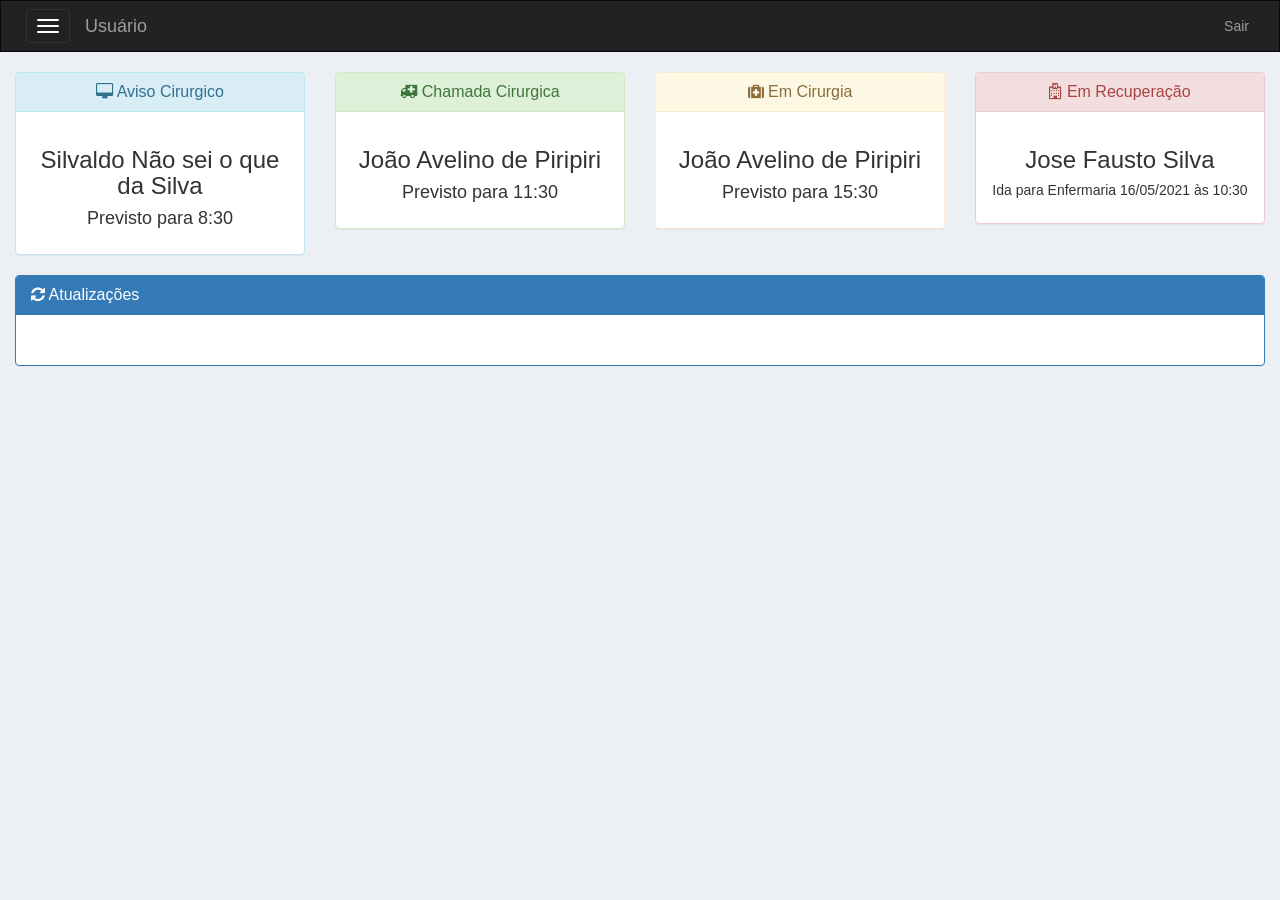
==== index.html @ 586e0942 "att arquivos" ====
﻿<?php
  $nome = 'teste';
?>

<!DOCTYPE html>
<html>

<head>
	<meta charset="utf-8">
	<meta name="viewport" content="width=device-width, initial-scale=1">

	<title>Painel HUCF</title>
	<link rel="stylesheet" href="css/bootstrap.min.css">
	<link rel="stylesheet" href="css/style.css">

	<!-- FONTAWESOME STYLES-->
	<link href="css/font-awesome.css" rel="stylesheet" />
	<!-- GOOGLE FONTS-->
	<link href='http://fonts.googleapis.com/css?family=Open+Sans' rel='stylesheet' type='text/css' />

	<!--<link href="css/meu_css.css" rel="stylesheet" type="text/css" />-->


	<!--  Fontfaces CSS  -->
	<link href="css/font-face.css" rel="stylesheet" media="all">
	<link href="vendor/font-awesome-5/css/fontawesome-all.min.css" rel="stylesheet" media="all">
	<link href="vendor/font-awesome-4.7/css/font-awesome.min.css" rel="stylesheet" media="all">
	<link href="vendor/mdi-font/css/material-design-iconic-font.min.css" rel="stylesheet" media="all">

</head>

<body>
	<nav class="navbar navbar-inverse">
		<div class="container-fluid">
			<div class="navbar-header">
				<button type="button" class="navbar-toggle pull-left">
					<span class="icon-bar"></span>
					<span class="icon-bar"></span>
					<span class="icon-bar"></span>
				</button>
				<a class="navbar-brand" href="#">Usuário</a>
			</div>
			<div class="collapse navbar-collapse">
				<ul class="nav navbar-nav navbar-right">
					<li><a href="#">Sair</a></li>
				</ul>
			</div>
		</div>
	</nav>
	<div class="main">
		<div class="menu">
			<ul>
				<li class="visible-xs"><a href="#">Sair</a></li>
				<li class="active"><a href="#">Login</a></li>
				<li><a href="#">Admin</a></li>
				<li><a href="#">Intranet</a></li>
				<li><a href="#">Links Úteis</a></li>
			</ul>
		</div>
		<div class="content">
			<div class="container-fluid">
				<div class="row">
					<div class="col-sm-3 text-center" id="caixa_azul">
						<div class="panel panel-info">
							<div class="panel-heading">
								<h3 class="panel-title "><i class="fa fa-desktop"></i> Aviso Cirurgico</h3>
								<!-- <h3 class="panel-title" ><span class="glyphicon glyphicon-search"></span> Aviso Cirurgico</h3> -->

							</div>
							
							
							<div class="panel-body">
								<!--vou ter que pegar a cirurgia mais proxima-->
								<h3>Silvaldo Não sei o que da Silva</h3>
								<h4>Previsto para 8:30 </h5>

							</div>
						</div>
					</div>
					<div class="col-sm-3 text-center" id="caixa_verde">
						<div class="panel panel-success">
							<div class="panel-heading">
								<h3 class="panel-title"><i class="fa fa-ambulance"></i> Chamada Cirurgica </h3>
							</div>
							<div class="panel-body">
								<h3>João Avelino de Piripiri </h3>
								<h4> Previsto para 11:30</h4>
							</div>
						</div>
					</div>
					<div class="col-sm-3 text-center">
						<div class="panel panel-warning">
							<div class="panel-heading">
								<h3 class="panel-title"><i class="fa fa-medkit"></i> Em Cirurgia </h3>
							</div>
							<div class="panel-body">
								<h3>João Avelino de Piripiri </h3>
								<h4> Previsto para 15:30</h4>
							</div>
						</div>
					</div>
					<div class="col-sm-3 text-center">
						<div class="panel panel-danger">
							<div class="panel-heading">
								<h3 class="panel-title"><i class="fa fa-hospital-o"></i> Em Recuperação</h3>
							</div>
							<div class="panel-body">
								<h3>Jose Fausto Silva </h3>
								<h5>Ida para Enfermaria 16/05/2021 às 10:30</h5>
							</div>
						</div>
					</div>
				</div>
				<div class="row">
					<div class="col-md-12">
						<div class="panel panel-primary">
							<div class="panel-heading">
								<h3 class="panel-title"><i class="fa fa-refresh"></i>  Atualizações</h3>
							</div>
							<div class="panel-body">
								<div class="table-responsive">
									<!-- Acrescenta a barra de rolagem em resolucções menores -->
									<table class="table table-hover table-condesed"  id="teste">
										<thead>
										<script>
										var xmlhttp = new XMLHttpRequest();
										xmlhttp.onreadystatechange = function() {
							  				if (this.readyState == 4 && this.status == 200) {
							    			var list_aviso_cir = JSON.parse(this.responseText); 
											document.getElementById("teste").innerHTML = `  <!-- preciso verificar essa parte-->
												<!-- Cabeçalho da tabela -->
												<tr class="active">
													<th>Paciente</th>
													<th>Data</th>
													<th>Prestador</th>
												</tr>
												${data_aviso_cir()}
												</thead>
												<tbody>`
												function data_aviso_cir()
												{
													let list_aviso_cirurgico = list_aviso_cir; ///parei aqui
													let textTable = "";

													<!-- Corpo da Tabela -->
													for(let i in list_aviso_cir) {
														textTable+= `
														<tr>
															<td>${list_aviso_cirurgico[i]['nome_paciente']}</td>
															<td>	
																<!-- class="hidden-xs" ->hidden-xs oculta a coluna em resoluções menores -->
																<p>${list_aviso_cirurgico[i]['data_aviso']}</p>
															</td>
															<td>
																<p>${list_aviso_cirurgico[i]['prestador_cirurgia']}</p>
															</td>
														</tr>`
													}
													return textTable;
												}
											}
										};
										xmlhttp.open("Post","list_aviso_cirurgico.json",true);
										xmlhttp.send();
										</script>

										</tbody>
									</table>
								</div>
							</div>
						</div>
					</div>

					<div class="col-md-6">

					</div>
				</div>
			</div>
		</div>

		<script type="text/javascript" src="js/jquery-3.1.1.js"></script> <!-- ok -->
		<script type="text/javascript" src="js/script.js"></script><!-- ok -->
		<script src="js/bootstrap.min.js"></script>
		<script src="js/main.js"></script>
		<script src="teste001.js"></script>
</body>

</html>
---- css/style.css ----
.navbar{
    margin: 0;
    border-radius: 0;
}

.navbar-toggle{
    display: inline-block;
    margin-left: 10px;
}

.main {
    display: flex;
    background-color: #ecf0f5;
    min-height: calc(100vh - 52px);
    overflow: hidden;
}

.content {
    width: 100%;
    padding-top: 20px;
}

.menu {
    width: 0px;
    border-top: 1px solid #333;
    background-color: #222;
    flex-shrink: 0;
    overflow: hidden;
    transition: width .5s;
}

.menu.menu-open {
    width: 300px;
}

.menu ul{
    list-style: none;
    padding: 10px 0px;
}

.menu ul li.active{
    background-color:#080808;
}

.menu ul li a{
    display: block;
    color:#9d9d9d;
    padding: 10px 15px;
    white-space: nowrap;
}

.menu ul li:hover a, .menu ul li.active a{
    color: white
}
---- css/font-face.css ----
/* poppins-100 - latin */
@font-face {
  font-family: 'Poppins';
  font-style: normal;
  font-weight: 100;
  src: url('../fonts/poppins/poppins-v5-latin-100.eot'); /* IE9 Compat Modes */
  src: local('Poppins Thin'), local('Poppins-Thin'),
       url('../fonts/poppins/poppins-v5-latin-100.eot?#iefix') format('embedded-opentype'), /* IE6-IE8 */
       url('../fonts/poppins/poppins-v5-latin-100.woff2') format('woff2'), /* Super Modern Browsers */
       url('../fonts/poppins/poppins-v5-latin-100.woff') format('woff'), /* Modern Browsers */
       url('../fonts/poppins/poppins-v5-latin-100.ttf') format('truetype'), /* Safari, Android, iOS */
       url('../fonts/poppins/poppins-v5-latin-100.svg#Poppins') format('svg'); /* Legacy iOS */
}
/* poppins-200 - latin */
@font-face {
  font-family: 'Poppins';
  font-style: normal;
  font-weight: 200;
  src: url('../fonts/poppins/poppins-v5-latin-200.eot'); /* IE9 Compat Modes */
  src: local('Poppins ExtraLight'), local('Poppins-ExtraLight'),
       url('../fonts/poppins/poppins-v5-latin-200.eot?#iefix') format('embedded-opentype'), /* IE6-IE8 */
       url('../fonts/poppins/poppins-v5-latin-200.woff2') format('woff2'), /* Super Modern Browsers */
       url('../fonts/poppins/poppins-v5-latin-200.woff') format('woff'), /* Modern Browsers */
       url('../fonts/poppins/poppins-v5-latin-200.ttf') format('truetype'), /* Safari, Android, iOS */
       url('../fonts/poppins/poppins-v5-latin-200.svg#Poppins') format('svg'); /* Legacy iOS */
}
/* poppins-200italic - latin */
@font-face {
  font-family: 'Poppins';
  font-style: italic;
  font-weight: 200;
  src: url('../fonts/poppins/poppins-v5-latin-200italic.eot'); /* IE9 Compat Modes */
  src: local('Poppins ExtraLight Italic'), local('Poppins-ExtraLightItalic'),
       url('../fonts/poppins/poppins-v5-latin-200italic.eot?#iefix') format('embedded-opentype'), /* IE6-IE8 */
       url('../fonts/poppins/poppins-v5-latin-200italic.woff2') format('woff2'), /* Super Modern Browsers */
       url('../fonts/poppins/poppins-v5-latin-200italic.woff') format('woff'), /* Modern Browsers */
       url('../fonts/poppins/poppins-v5-latin-200italic.ttf') format('truetype'), /* Safari, Android, iOS */
       url('../fonts/poppins/poppins-v5-latin-200italic.svg#Poppins') format('svg'); /* Legacy iOS */
}
/* poppins-100italic - latin */
@font-face {
  font-family: 'Poppins';
  font-style: italic;
  font-weight: 100;
  src: url('../fonts/poppins/poppins-v5-latin-100italic.eot'); /* IE9 Compat Modes */
  src: local('Poppins Thin Italic'), local('Poppins-ThinItalic'),
       url('../fonts/poppins/poppins-v5-latin-100italic.eot?#iefix') format('embedded-opentype'), /* IE6-IE8 */
       url('../fonts/poppins/poppins-v5-latin-100italic.woff2') format('woff2'), /* Super Modern Browsers */
       url('../fonts/poppins/poppins-v5-latin-100italic.woff') format('woff'), /* Modern Browsers */
       url('../fonts/poppins/poppins-v5-latin-100italic.ttf') format('truetype'), /* Safari, Android, iOS */
       url('../fonts/poppins/poppins-v5-latin-100italic.svg#Poppins') format('svg'); /* Legacy iOS */
}
/* poppins-300 - latin */
@font-face {
  font-family: 'Poppins';
  font-style: normal;
  font-weight: 300;
  src: url('../fonts/poppins/poppins-v5-latin-300.eot'); /* IE9 Compat Modes */
  src: local('Poppins Light'), local('Poppins-Light'),
       url('../fonts/poppins/poppins-v5-latin-300.eot?#iefix') format('embedded-opentype'), /* IE6-IE8 */
       url('../fonts/poppins/poppins-v5-latin-300.woff2') format('woff2'), /* Super Modern Browsers */
       url('../fonts/poppins/poppins-v5-latin-300.woff') format('woff'), /* Modern Browsers */
       url('../fonts/poppins/poppins-v5-latin-300.ttf') format('truetype'), /* Safari, Android, iOS */
       url('../fonts/poppins/poppins-v5-latin-300.svg#Poppins') format('svg'); /* Legacy iOS */
}
/* poppins-300italic - latin */
@font-face {
  font-family: 'Poppins';
  font-style: italic;
  font-weight: 300;
  src: url('../fonts/poppins/poppins-v5-latin-300italic.eot'); /* IE9 Compat Modes */
  src: local('Poppins Light Italic'), local('Poppins-LightItalic'),
       url('../fonts/poppins/poppins-v5-latin-300italic.eot?#iefix') format('embedded-opentype'), /* IE6-IE8 */
       url('../fonts/poppins/poppins-v5-latin-300italic.woff2') format('woff2'), /* Super Modern Browsers */
       url('../fonts/poppins/poppins-v5-latin-300italic.woff') format('woff'), /* Modern Browsers */
       url('../fonts/poppins/poppins-v5-latin-300italic.ttf') format('truetype'), /* Safari, Android, iOS */
       url('../fonts/poppins/poppins-v5-latin-300italic.svg#Poppins') format('svg'); /* Legacy iOS */
}
/* poppins-regular - latin */
@font-face {
  font-family: 'Poppins';
  font-style: normal;
  font-weight: 400;
  src: url('../fonts/poppins/poppins-v5-latin-regular.eot'); /* IE9 Compat Modes */
  src: local('Poppins Regular'), local('Poppins-Regular'),
       url('../fonts/poppins/poppins-v5-latin-regular.eot?#iefix') format('embedded-opentype'), /* IE6-IE8 */
       url('../fonts/poppins/poppins-v5-latin-regular.woff2') format('woff2'), /* Super Modern Browsers */
       url('../fonts/poppins/poppins-v5-latin-regular.woff') format('woff'), /* Modern Browsers */
       url('../fonts/poppins/poppins-v5-latin-regular.ttf') format('truetype'), /* Safari, Android, iOS */
       url('../fonts/poppins/poppins-v5-latin-regular.svg#Poppins') format('svg'); /* Legacy iOS */
}
/* poppins-italic - latin */
@font-face {
  font-family: 'Poppins';
  font-style: italic;
  font-weight: 400;
  src: url('../fonts/poppins/poppins-v5-latin-italic.eot'); /* IE9 Compat Modes */
  src: local('Poppins Italic'), local('Poppins-Italic'),
       url('../fonts/poppins/poppins-v5-latin-italic.eot?#iefix') format('embedded-opentype'), /* IE6-IE8 */
       url('../fonts/poppins/poppins-v5-latin-italic.woff2') format('woff2'), /* Super Modern Browsers */
       url('../fonts/poppins/poppins-v5-latin-italic.woff') format('woff'), /* Modern Browsers */
       url('../fonts/poppins/poppins-v5-latin-italic.ttf') format('truetype'), /* Safari, Android, iOS */
       url('../fonts/poppins/poppins-v5-latin-italic.svg#Poppins') format('svg'); /* Legacy iOS */
}
/* poppins-500 - latin */
@font-face {
  font-family: 'Poppins';
  font-style: normal;
  font-weight: 500;
  src: url('../fonts/poppins/poppins-v5-latin-500.eot'); /* IE9 Compat Modes */
  src: local('Poppins Medium'), local('Poppins-Medium'),
       url('../fonts/poppins/poppins-v5-latin-500.eot?#iefix') format('embedded-opentype'), /* IE6-IE8 */
       url('../fonts/poppins/poppins-v5-latin-500.woff2') format('woff2'), /* Super Modern Browsers */
       url('../fonts/poppins/poppins-v5-latin-500.woff') format('woff'), /* Modern Browsers */
       url('../fonts/poppins/poppins-v5-latin-500.ttf') format('truetype'), /* Safari, Android, iOS */
       url('../fonts/poppins/poppins-v5-latin-500.svg#Poppins') format('svg'); /* Legacy iOS */
}
/* poppins-500italic - latin */
@font-face {
  font-family: 'Poppins';
  font-style: italic;
  font-weight: 500;
  src: url('../fonts/poppins/poppins-v5-latin-500italic.eot'); /* IE9 Compat Modes */
  src: local('Poppins Medium Italic'), local('Poppins-MediumItalic'),
       url('../fonts/poppins/poppins-v5-latin-500italic.eot?#iefix') format('embedded-opentype'), /* IE6-IE8 */
       url('../fonts/poppins/poppins-v5-latin-500italic.woff2') format('woff2'), /* Super Modern Browsers */
       url('../fonts/poppins/poppins-v5-latin-500italic.woff') format('woff'), /* Modern Browsers */
       url('../fonts/poppins/poppins-v5-latin-500italic.ttf') format('truetype'), /* Safari, Android, iOS */
       url('../fonts/poppins/poppins-v5-latin-500italic.svg#Poppins') format('svg'); /* Legacy iOS */
}
/* poppins-600 - latin */
@font-face {
  font-family: 'Poppins';
  font-style: normal;
  font-weight: 600;
  src: url('../fonts/poppins/poppins-v5-latin-600.eot'); /* IE9 Compat Modes */
  src: local('Poppins SemiBold'), local('Poppins-SemiBold'),
       url('../fonts/poppins/poppins-v5-latin-600.eot?#iefix') format('embedded-opentype'), /* IE6-IE8 */
       url('../fonts/poppins/poppins-v5-latin-600.woff2') format('woff2'), /* Super Modern Browsers */
       url('../fonts/poppins/poppins-v5-latin-600.woff') format('woff'), /* Modern Browsers */
       url('../fonts/poppins/poppins-v5-latin-600.ttf') format('truetype'), /* Safari, Android, iOS */
       url('../fonts/poppins/poppins-v5-latin-600.svg#Poppins') format('svg'); /* Legacy iOS */
}
/* poppins-600italic - latin */
@font-face {
  font-family: 'Poppins';
  font-style: italic;
  font-weight: 600;
  src: url('../fonts/poppins/poppins-v5-latin-600italic.eot'); /* IE9 Compat Modes */
  src: local('Poppins SemiBold Italic'), local('Poppins-SemiBoldItalic'),
       url('../fonts/poppins/poppins-v5-latin-600italic.eot?#iefix') format('embedded-opentype'), /* IE6-IE8 */
       url('../fonts/poppins/poppins-v5-latin-600italic.woff2') format('woff2'), /* Super Modern Browsers */
       url('../fonts/poppins/poppins-v5-latin-600italic.woff') format('woff'), /* Modern Browsers */
       url('../fonts/poppins/poppins-v5-latin-600italic.ttf') format('truetype'), /* Safari, Android, iOS */
       url('../fonts/poppins/poppins-v5-latin-600italic.svg#Poppins') format('svg'); /* Legacy iOS */
}
/* poppins-700 - latin */
@font-face {
  font-family: 'Poppins';
  font-style: normal;
  font-weight: 700;
  src: url('../fonts/poppins/poppins-v5-latin-700.eot'); /* IE9 Compat Modes */
  src: local('Poppins Bold'), local('Poppins-Bold'),
       url('../fonts/poppins/poppins-v5-latin-700.eot?#iefix') format('embedded-opentype'), /* IE6-IE8 */
       url('../fonts/poppins/poppins-v5-latin-700.woff2') format('woff2'), /* Super Modern Browsers */
       url('../fonts/poppins/poppins-v5-latin-700.woff') format('woff'), /* Modern Browsers */
       url('../fonts/poppins/poppins-v5-latin-700.ttf') format('truetype'), /* Safari, Android, iOS */
       url('../fonts/poppins/poppins-v5-latin-700.svg#Poppins') format('svg'); /* Legacy iOS */
}
/* poppins-700italic - latin */
@font-face {
  font-family: 'Poppins';
  font-style: italic;
  font-weight: 700;
  src: url('../fonts/poppins/poppins-v5-latin-700italic.eot'); /* IE9 Compat Modes */
  src: local('Poppins Bold Italic'), local('Poppins-BoldItalic'),
       url('../fonts/poppins/poppins-v5-latin-700italic.eot?#iefix') format('embedded-opentype'), /* IE6-IE8 */
       url('../fonts/poppins/poppins-v5-latin-700italic.woff2') format('woff2'), /* Super Modern Browsers */
       url('../fonts/poppins/poppins-v5-latin-700italic.woff') format('woff'), /* Modern Browsers */
       url('../fonts/poppins/poppins-v5-latin-700italic.ttf') format('truetype'), /* Safari, Android, iOS */
       url('../fonts/poppins/poppins-v5-latin-700italic.svg#Poppins') format('svg'); /* Legacy iOS */
}
/* poppins-800 - latin */
@font-face {
  font-family: 'Poppins';
  font-style: normal;
  font-weight: 800;
  src: url('../fonts/poppins/poppins-v5-latin-800.eot'); /* IE9 Compat Modes */
  src: local('Poppins ExtraBold'), local('Poppins-ExtraBold'),
       url('../fonts/poppins/poppins-v5-latin-800.eot?#iefix') format('embedded-opentype'), /* IE6-IE8 */
       url('../fonts/poppins/poppins-v5-latin-800.woff2') format('woff2'), /* Super Modern Browsers */
       url('../fonts/poppins/poppins-v5-latin-800.woff') format('woff'), /* Modern Browsers */
       url('../fonts/poppins/poppins-v5-latin-800.ttf') format('truetype'), /* Safari, Android, iOS */
       url('../fonts/poppins/poppins-v5-latin-800.svg#Poppins') format('svg'); /* Legacy iOS */
}
/* poppins-800italic - latin */
@font-face {
  font-family: 'Poppins';
  font-style: italic;
  font-weight: 800;
  src: url('../fonts/poppins/poppins-v5-latin-800italic.eot'); /* IE9 Compat Modes */
  src: local('Poppins ExtraBold Italic'), local('Poppins-ExtraBoldItalic'),
       url('../fonts/poppins/poppins-v5-latin-800italic.eot?#iefix') format('embedded-opentype'), /* IE6-IE8 */
       url('../fonts/poppins/poppins-v5-latin-800italic.woff2') format('woff2'), /* Super Modern Browsers */
       url('../fonts/poppins/poppins-v5-latin-800italic.woff') format('woff'), /* Modern Browsers */
       url('../fonts/poppins/poppins-v5-latin-800italic.ttf') format('truetype'), /* Safari, Android, iOS */
       url('../fonts/poppins/poppins-v5-latin-800italic.svg#Poppins') format('svg'); /* Legacy iOS */
}
/* poppins-900 - latin */
@font-face {
  font-family: 'Poppins';
  font-style: normal;
  font-weight: 900;
  src: url('../fonts/poppins/poppins-v5-latin-900.eot'); /* IE9 Compat Modes */
  src: local('Poppins Black'), local('Poppins-Black'),
       url('../fonts/poppins/poppins-v5-latin-900.eot?#iefix') format('embedded-opentype'), /* IE6-IE8 */
       url('../fonts/poppins/poppins-v5-latin-900.woff2') format('woff2'), /* Super Modern Browsers */
       url('../fonts/poppins/poppins-v5-latin-900.woff') format('woff'), /* Modern Browsers */
       url('../fonts/poppins/poppins-v5-latin-900.ttf') format('truetype'), /* Safari, Android, iOS */
       url('../fonts/poppins/poppins-v5-latin-900.svg#Poppins') format('svg'); /* Legacy iOS */
}
/* poppins-900italic - latin */
@font-face {
  font-family: 'Poppins';
  font-style: italic;
  font-weight: 900;
  src: url('../fonts/poppins/poppins-v5-latin-900italic.eot'); /* IE9 Compat Modes */
  src: local('Poppins Black Italic'), local('Poppins-BlackItalic'),
       url('../fonts/poppins/poppins-v5-latin-900italic.eot?#iefix') format('embedded-opentype'), /* IE6-IE8 */
       url('../fonts/poppins/poppins-v5-latin-900italic.woff2') format('woff2'), /* Super Modern Browsers */
       url('../fonts/poppins/poppins-v5-latin-900italic.woff') format('woff'), /* Modern Browsers */
       url('../fonts/poppins/poppins-v5-latin-900italic.ttf') format('truetype'), /* Safari, Android, iOS */
       url('../fonts/poppins/poppins-v5-latin-900italic.svg#Poppins') format('svg'); /* Legacy iOS */
}
---- vendor/mdi-font/css/material-design-iconic-font.min.css ----
@font-face{font-family:Material-Design-Iconic-Font;src:url(../fonts/Material-Design-Iconic-Font.woff2?v=2.2.0) format('woff2'),url(../fonts/Material-Design-Iconic-Font.woff?v=2.2.0) format('woff'),url(../fonts/Material-Design-Iconic-Font.ttf?v=2.2.0) format('truetype')}.zmdi{display:inline-block;font:normal normal normal 14px/1 'Material-Design-Iconic-Font';font-size:inherit;text-rendering:auto;-webkit-font-smoothing:antialiased;-moz-osx-font-smoothing:grayscale}.zmdi-hc-lg{font-size:1.33333333em;line-height:.75em;vertical-align:-15%}.zmdi-hc-2x{font-size:2em}.zmdi-hc-3x{font-size:3em}.zmdi-hc-4x{font-size:4em}.zmdi-hc-5x{font-size:5em}.zmdi-hc-fw{width:1.28571429em;text-align:center}.zmdi-hc-ul{padding-left:0;margin-left:2.14285714em;list-style-type:none}.zmdi-hc-ul>li{position:relative}.zmdi-hc-li{position:absolute;left:-2.14285714em;width:2.14285714em;top:.14285714em;text-align:center}.zmdi-hc-li.zmdi-hc-lg{left:-1.85714286em}.zmdi-hc-border{padding:.1em .25em;border:solid .1em #9e9e9e;border-radius:2px}.zmdi-hc-border-circle{padding:.1em .25em;border:solid .1em #9e9e9e;border-radius:50%}.zmdi.pull-left{float:left;margin-right:.15em}.zmdi.pull-right{float:right;margin-left:.15em}.zmdi-hc-spin{-webkit-animation:zmdi-spin 1.5s infinite linear;animation:zmdi-spin 1.5s infinite linear}.zmdi-hc-spin-reverse{-webkit-animation:zmdi-spin-reverse 1.5s infinite linear;animation:zmdi-spin-reverse 1.5s infinite linear}@-webkit-keyframes zmdi-spin{0%{-webkit-transform:rotate(0deg);transform:rotate(0deg)}100%{-webkit-transform:rotate(359deg);transform:rotate(359deg)}}@keyframes zmdi-spin{0%{-webkit-transform:rotate(0deg);transform:rotate(0deg)}100%{-webkit-transform:rotate(359deg);transform:rotate(359deg)}}@-webkit-keyframes zmdi-spin-reverse{0%{-webkit-transform:rotate(0deg);transform:rotate(0deg)}100%{-webkit-transform:rotate(-359deg);transform:rotate(-359deg)}}@keyframes zmdi-spin-reverse{0%{-webkit-transform:rotate(0deg);transform:rotate(0deg)}100%{-webkit-transform:rotate(-359deg);transform:rotate(-359deg)}}.zmdi-hc-rotate-90{-webkit-transform:rotate(90deg);-ms-transform:rotate(90deg);transform:rotate(90deg)}.zmdi-hc-rotate-180{-webkit-transform:rotate(180deg);-ms-transform:rotate(180deg);transform:rotate(180deg)}.zmdi-hc-rotate-270{-webkit-transform:rotate(270deg);-ms-transform:rotate(270deg);transform:rotate(270deg)}.zmdi-hc-flip-horizontal{-webkit-transform:scale(-1,1);-ms-transform:scale(-1,1);transform:scale(-1,1)}.zmdi-hc-flip-vertical{-webkit-transform:scale(1,-1);-ms-transform:scale(1,-1);transform:scale(1,-1)}.zmdi-hc-stack{position:relative;display:inline-block;width:2em;height:2em;line-height:2em;vertical-align:middle}.zmdi-hc-stack-1x,.zmdi-hc-stack-2x{position:absolute;left:0;width:100%;text-align:center}.zmdi-hc-stack-1x{line-height:inherit}.zmdi-hc-stack-2x{font-size:2em}.zmdi-hc-inverse{color:#fff}.zmdi-3d-rotation:before{content:'\f101'}.zmdi-airplane-off:before{content:'\f102'}.zmdi-airplane:before{content:'\f103'}.zmdi-album:before{content:'\f104'}.zmdi-archive:before{content:'\f105'}.zmdi-assignment-account:before{content:'\f106'}.zmdi-assignment-alert:before{content:'\f107'}.zmdi-assignment-check:before{content:'\f108'}.zmdi-assignment-o:before{content:'\f109'}.zmdi-assignment-return:before{content:'\f10a'}.zmdi-assignment-returned:before{content:'\f10b'}.zmdi-assignment:before{content:'\f10c'}.zmdi-attachment-alt:before{content:'\f10d'}.zmdi-attachment:before{content:'\f10e'}.zmdi-audio:before{content:'\f10f'}.zmdi-badge-check:before{content:'\f110'}.zmdi-balance-wallet:before{content:'\f111'}.zmdi-balance:before{content:'\f112'}.zmdi-battery-alert:before{content:'\f113'}.zmdi-battery-flash:before{content:'\f114'}.zmdi-battery-unknown:before{content:'\f115'}.zmdi-battery:before{content:'\f116'}.zmdi-bike:before{content:'\f117'}.zmdi-block-alt:before{content:'\f118'}.zmdi-block:before{content:'\f119'}.zmdi-boat:before{content:'\f11a'}.zmdi-book-image:before{content:'\f11b'}.zmdi-book:before{content:'\f11c'}.zmdi-bookmark-outline:before{content:'\f11d'}.zmdi-bookmark:before{content:'\f11e'}.zmdi-brush:before{content:'\f11f'}.zmdi-bug:before{content:'\f120'}.zmdi-bus:before{content:'\f121'}.zmdi-cake:before{content:'\f122'}.zmdi-car-taxi:before{content:'\f123'}.zmdi-car-wash:before{content:'\f124'}.zmdi-car:before{content:'\f125'}.zmdi-card-giftcard:before{content:'\f126'}.zmdi-card-membership:before{content:'\f127'}.zmdi-card-travel:before{content:'\f128'}.zmdi-card:before{content:'\f129'}.zmdi-case-check:before{content:'\f12a'}.zmdi-case-download:before{content:'\f12b'}.zmdi-case-play:before{content:'\f12c'}.zmdi-case:before{content:'\f12d'}.zmdi-cast-connected:before{content:'\f12e'}.zmdi-cast:before{content:'\f12f'}.zmdi-chart-donut:before{content:'\f130'}.zmdi-chart:before{content:'\f131'}.zmdi-city-alt:before{content:'\f132'}.zmdi-city:before{content:'\f133'}.zmdi-close-circle-o:before{content:'\f134'}.zmdi-close-circle:before{content:'\f135'}.zmdi-close:before{content:'\f136'}.zmdi-cocktail:before{content:'\f137'}.zmdi-code-setting:before{content:'\f138'}.zmdi-code-smartphone:before{content:'\f139'}.zmdi-code:before{content:'\f13a'}.zmdi-coffee:before{content:'\f13b'}.zmdi-collection-bookmark:before{content:'\f13c'}.zmdi-collection-case-play:before{content:'\f13d'}.zmdi-collection-folder-image:before{content:'\f13e'}.zmdi-collection-image-o:before{content:'\f13f'}.zmdi-collection-image:before{content:'\f140'}.zmdi-collection-item-1:before{content:'\f141'}.zmdi-collection-item-2:before{content:'\f142'}.zmdi-collection-item-3:before{content:'\f143'}.zmdi-collection-item-4:before{content:'\f144'}.zmdi-collection-item-5:before{content:'\f145'}.zmdi-collection-item-6:before{content:'\f146'}.zmdi-collection-item-7:before{content:'\f147'}.zmdi-collection-item-8:before{content:'\f148'}.zmdi-collection-item-9-plus:before{content:'\f149'}.zmdi-collection-item-9:before{content:'\f14a'}.zmdi-collection-item:before{content:'\f14b'}.zmdi-collection-music:before{content:'\f14c'}.zmdi-collection-pdf:before{content:'\f14d'}.zmdi-collection-plus:before{content:'\f14e'}.zmdi-collection-speaker:before{content:'\f14f'}.zmdi-collection-text:before{content:'\f150'}.zmdi-collection-video:before{content:'\f151'}.zmdi-compass:before{content:'\f152'}.zmdi-cutlery:before{content:'\f153'}.zmdi-delete:before{content:'\f154'}.zmdi-dialpad:before{content:'\f155'}.zmdi-dns:before{content:'\f156'}.zmdi-drink:before{content:'\f157'}.zmdi-edit:before{content:'\f158'}.zmdi-email-open:before{content:'\f159'}.zmdi-email:before{content:'\f15a'}.zmdi-eye-off:before{content:'\f15b'}.zmdi-eye:before{content:'\f15c'}.zmdi-eyedropper:before{content:'\f15d'}.zmdi-favorite-outline:before{content:'\f15e'}.zmdi-favorite:before{content:'\f15f'}.zmdi-filter-list:before{content:'\f160'}.zmdi-fire:before{content:'\f161'}.zmdi-flag:before{content:'\f162'}.zmdi-flare:before{content:'\f163'}.zmdi-flash-auto:before{content:'\f164'}.zmdi-flash-off:before{content:'\f165'}.zmdi-flash:before{content:'\f166'}.zmdi-flip:before{content:'\f167'}.zmdi-flower-alt:before{content:'\f168'}.zmdi-flower:before{content:'\f169'}.zmdi-font:before{content:'\f16a'}.zmdi-fullscreen-alt:before{content:'\f16b'}.zmdi-fullscreen-exit:before{content:'\f16c'}.zmdi-fullscreen:before{content:'\f16d'}.zmdi-functions:before{content:'\f16e'}.zmdi-gas-station:before{content:'\f16f'}.zmdi-gesture:before{content:'\f170'}.zmdi-globe-alt:before{content:'\f171'}.zmdi-globe-lock:before{content:'\f172'}.zmdi-globe:before{content:'\f173'}.zmdi-graduation-cap:before{content:'\f174'}.zmdi-home:before{content:'\f175'}.zmdi-hospital-alt:before{content:'\f176'}.zmdi-hospital:before{content:'\f177'}.zmdi-hotel:before{content:'\f178'}.zmdi-hourglass-alt:before{content:'\f179'}.zmdi-hourglass-outline:before{content:'\f17a'}.zmdi-hourglass:before{content:'\f17b'}.zmdi-http:before{content:'\f17c'}.zmdi-image-alt:before{content:'\f17d'}.zmdi-image-o:before{content:'\f17e'}.zmdi-image:before{content:'\f17f'}.zmdi-inbox:before{content:'\f180'}.zmdi-invert-colors-off:before{content:'\f181'}.zmdi-invert-colors:before{content:'\f182'}.zmdi-key:before{content:'\f183'}.zmdi-label-alt-outline:before{content:'\f184'}.zmdi-label-alt:before{content:'\f185'}.zmdi-label-heart:before{content:'\f186'}.zmdi-label:before{content:'\f187'}.zmdi-labels:before{content:'\f188'}.zmdi-lamp:before{content:'\f189'}.zmdi-landscape:before{content:'\f18a'}.zmdi-layers-off:before{content:'\f18b'}.zmdi-layers:before{content:'\f18c'}.zmdi-library:before{content:'\f18d'}.zmdi-link:before{content:'\f18e'}.zmdi-lock-open:before{content:'\f18f'}.zmdi-lock-outline:before{content:'\f190'}.zmdi-lock:before{content:'\f191'}.zmdi-mail-reply-all:before{content:'\f192'}.zmdi-mail-reply:before{content:'\f193'}.zmdi-mail-send:before{content:'\f194'}.zmdi-mall:before{content:'\f195'}.zmdi-map:before{content:'\f196'}.zmdi-menu:before{content:'\f197'}.zmdi-money-box:before{content:'\f198'}.zmdi-money-off:before{content:'\f199'}.zmdi-money:before{content:'\f19a'}.zmdi-more-vert:before{content:'\f19b'}.zmdi-more:before{content:'\f19c'}.zmdi-movie-alt:before{content:'\f19d'}.zmdi-movie:before{content:'\f19e'}.zmdi-nature-people:before{content:'\f19f'}.zmdi-nature:before{content:'\f1a0'}.zmdi-navigation:before{content:'\f1a1'}.zmdi-open-in-browser:before{content:'\f1a2'}.zmdi-open-in-new:before{content:'\f1a3'}.zmdi-palette:before{content:'\f1a4'}.zmdi-parking:before{content:'\f1a5'}.zmdi-pin-account:before{content:'\f1a6'}.zmdi-pin-assistant:before{content:'\f1a7'}.zmdi-pin-drop:before{content:'\f1a8'}.zmdi-pin-help:before{content:'\f1a9'}.zmdi-pin-off:before{content:'\f1aa'}.zmdi-pin:before{content:'\f1ab'}.zmdi-pizza:before{content:'\f1ac'}.zmdi-plaster:before{content:'\f1ad'}.zmdi-power-setting:before{content:'\f1ae'}.zmdi-power:before{content:'\f1af'}.zmdi-print:before{content:'\f1b0'}.zmdi-puzzle-piece:before{content:'\f1b1'}.zmdi-quote:before{content:'\f1b2'}.zmdi-railway:before{content:'\f1b3'}.zmdi-receipt:before{content:'\f1b4'}.zmdi-refresh-alt:before{content:'\f1b5'}.zmdi-refresh-sync-alert:before{content:'\f1b6'}.zmdi-refresh-sync-off:before{content:'\f1b7'}.zmdi-refresh-sync:before{content:'\f1b8'}.zmdi-refresh:before{content:'\f1b9'}.zmdi-roller:before{content:'\f1ba'}.zmdi-ruler:before{content:'\f1bb'}.zmdi-scissors:before{content:'\f1bc'}.zmdi-screen-rotation-lock:before{content:'\f1bd'}.zmdi-screen-rotation:before{content:'\f1be'}.zmdi-search-for:before{content:'\f1bf'}.zmdi-search-in-file:before{content:'\f1c0'}.zmdi-search-in-page:before{content:'\f1c1'}.zmdi-search-replace:before{content:'\f1c2'}.zmdi-search:before{content:'\f1c3'}.zmdi-seat:before{content:'\f1c4'}.zmdi-settings-square:before{content:'\f1c5'}.zmdi-settings:before{content:'\f1c6'}.zmdi-shield-check:before{content:'\f1c7'}.zmdi-shield-security:before{content:'\f1c8'}.zmdi-shopping-basket:before{content:'\f1c9'}.zmdi-shopping-cart-plus:before{content:'\f1ca'}.zmdi-shopping-cart:before{content:'\f1cb'}.zmdi-sign-in:before{content:'\f1cc'}.zmdi-sort-amount-asc:before{content:'\f1cd'}.zmdi-sort-amount-desc:before{content:'\f1ce'}.zmdi-sort-asc:before{content:'\f1cf'}.zmdi-sort-desc:before{content:'\f1d0'}.zmdi-spellcheck:before{content:'\f1d1'}.zmdi-storage:before{content:'\f1d2'}.zmdi-store-24:before{content:'\f1d3'}.zmdi-store:before{content:'\f1d4'}.zmdi-subway:before{content:'\f1d5'}.zmdi-sun:before{content:'\f1d6'}.zmdi-tab-unselected:before{content:'\f1d7'}.zmdi-tab:before{content:'\f1d8'}.zmdi-tag-close:before{content:'\f1d9'}.zmdi-tag-more:before{content:'\f1da'}.zmdi-tag:before{content:'\f1db'}.zmdi-thumb-down:before{content:'\f1dc'}.zmdi-thumb-up-down:before{content:'\f1dd'}.zmdi-thumb-up:before{content:'\f1de'}.zmdi-ticket-star:before{content:'\f1df'}.zmdi-toll:before{content:'\f1e0'}.zmdi-toys:before{content:'\f1e1'}.zmdi-traffic:before{content:'\f1e2'}.zmdi-translate:before{content:'\f1e3'}.zmdi-triangle-down:before{content:'\f1e4'}.zmdi-triangle-up:before{content:'\f1e5'}.zmdi-truck:before{content:'\f1e6'}.zmdi-turning-sign:before{content:'\f1e7'}.zmdi-wallpaper:before{content:'\f1e8'}.zmdi-washing-machine:before{content:'\f1e9'}.zmdi-window-maximize:before{content:'\f1ea'}.zmdi-window-minimize:before{content:'\f1eb'}.zmdi-window-restore:before{content:'\f1ec'}.zmdi-wrench:before{content:'\f1ed'}.zmdi-zoom-in:before{content:'\f1ee'}.zmdi-zoom-out:before{content:'\f1ef'}.zmdi-alert-circle-o:before{content:'\f1f0'}.zmdi-alert-circle:before{content:'\f1f1'}.zmdi-alert-octagon:before{content:'\f1f2'}.zmdi-alert-polygon:before{content:'\f1f3'}.zmdi-alert-triangle:before{content:'\f1f4'}.zmdi-help-outline:before{content:'\f1f5'}.zmdi-help:before{content:'\f1f6'}.zmdi-info-outline:before{content:'\f1f7'}.zmdi-info:before{content:'\f1f8'}.zmdi-notifications-active:before{content:'\f1f9'}.zmdi-notifications-add:before{content:'\f1fa'}.zmdi-notifications-none:before{content:'\f1fb'}.zmdi-notifications-off:before{content:'\f1fc'}.zmdi-notifications-paused:before{content:'\f1fd'}.zmdi-notifications:before{content:'\f1fe'}.zmdi-account-add:before{content:'\f1ff'}.zmdi-account-box-mail:before{content:'\f200'}.zmdi-account-box-o:before{content:'\f201'}.zmdi-account-box-phone:before{content:'\f202'}.zmdi-account-box:before{content:'\f203'}.zmdi-account-calendar:before{content:'\f204'}.zmdi-account-circle:before{content:'\f205'}.zmdi-account-o:before{content:'\f206'}.zmdi-account:before{content:'\f207'}.zmdi-accounts-add:before{content:'\f208'}.zmdi-accounts-alt:before{content:'\f209'}.zmdi-accounts-list-alt:before{content:'\f20a'}.zmdi-accounts-list:before{content:'\f20b'}.zmdi-accounts-outline:before{content:'\f20c'}.zmdi-accounts:before{content:'\f20d'}.zmdi-face:before{content:'\f20e'}.zmdi-female:before{content:'\f20f'}.zmdi-male-alt:before{content:'\f210'}.zmdi-male-female:before{content:'\f211'}.zmdi-male:before{content:'\f212'}.zmdi-mood-bad:before{content:'\f213'}.zmdi-mood:before{content:'\f214'}.zmdi-run:before{content:'\f215'}.zmdi-walk:before{content:'\f216'}.zmdi-cloud-box:before{content:'\f217'}.zmdi-cloud-circle:before{content:'\f218'}.zmdi-cloud-done:before{content:'\f219'}.zmdi-cloud-download:before{content:'\f21a'}.zmdi-cloud-off:before{content:'\f21b'}.zmdi-cloud-outline-alt:before{content:'\f21c'}.zmdi-cloud-outline:before{content:'\f21d'}.zmdi-cloud-upload:before{content:'\f21e'}.zmdi-cloud:before{content:'\f21f'}.zmdi-download:before{content:'\f220'}.zmdi-file-plus:before{content:'\f221'}.zmdi-file-text:before{content:'\f222'}.zmdi-file:before{content:'\f223'}.zmdi-folder-outline:before{content:'\f224'}.zmdi-folder-person:before{content:'\f225'}.zmdi-folder-star-alt:before{content:'\f226'}.zmdi-folder-star:before{content:'\f227'}.zmdi-folder:before{content:'\f228'}.zmdi-gif:before{content:'\f229'}.zmdi-upload:before{content:'\f22a'}.zmdi-border-all:before{content:'\f22b'}.zmdi-border-bottom:before{content:'\f22c'}.zmdi-border-clear:before{content:'\f22d'}.zmdi-border-color:before{content:'\f22e'}.zmdi-border-horizontal:before{content:'\f22f'}.zmdi-border-inner:before{content:'\f230'}.zmdi-border-left:before{content:'\f231'}.zmdi-border-outer:before{content:'\f232'}.zmdi-border-right:before{content:'\f233'}.zmdi-border-style:before{content:'\f234'}.zmdi-border-top:before{content:'\f235'}.zmdi-border-vertical:before{content:'\f236'}.zmdi-copy:before{content:'\f237'}.zmdi-crop:before{content:'\f238'}.zmdi-format-align-center:before{content:'\f239'}.zmdi-format-align-justify:before{content:'\f23a'}.zmdi-format-align-left:before{content:'\f23b'}.zmdi-format-align-right:before{content:'\f23c'}.zmdi-format-bold:before{content:'\f23d'}.zmdi-format-clear-all:before{content:'\f23e'}.zmdi-format-clear:before{content:'\f23f'}.zmdi-format-color-fill:before{content:'\f240'}.zmdi-format-color-reset:before{content:'\f241'}.zmdi-format-color-text:before{content:'\f242'}.zmdi-format-indent-decrease:before{content:'\f243'}.zmdi-format-indent-increase:before{content:'\f244'}.zmdi-format-italic:before{content:'\f245'}.zmdi-format-line-spacing:before{content:'\f246'}.zmdi-format-list-bulleted:before{content:'\f247'}.zmdi-format-list-numbered:before{content:'\f248'}.zmdi-format-ltr:before{content:'\f249'}.zmdi-format-rtl:before{content:'\f24a'}.zmdi-format-size:before{content:'\f24b'}.zmdi-format-strikethrough-s:before{content:'\f24c'}.zmdi-format-strikethrough:before{content:'\f24d'}.zmdi-format-subject:before{content:'\f24e'}.zmdi-format-underlined:before{content:'\f24f'}.zmdi-format-valign-bottom:before{content:'\f250'}.zmdi-format-valign-center:before{content:'\f251'}.zmdi-format-valign-top:before{content:'\f252'}.zmdi-redo:before{content:'\f253'}.zmdi-select-all:before{content:'\f254'}.zmdi-space-bar:before{content:'\f255'}.zmdi-text-format:before{content:'\f256'}.zmdi-transform:before{content:'\f257'}.zmdi-undo:before{content:'\f258'}.zmdi-wrap-text:before{content:'\f259'}.zmdi-comment-alert:before{content:'\f25a'}.zmdi-comment-alt-text:before{content:'\f25b'}.zmdi-comment-alt:before{content:'\f25c'}.zmdi-comment-edit:before{content:'\f25d'}.zmdi-comment-image:before{content:'\f25e'}.zmdi-comment-list:before{content:'\f25f'}.zmdi-comment-more:before{content:'\f260'}.zmdi-comment-outline:before{content:'\f261'}.zmdi-comment-text-alt:before{content:'\f262'}.zmdi-comment-text:before{content:'\f263'}.zmdi-comment-video:before{content:'\f264'}.zmdi-comment:before{content:'\f265'}.zmdi-comments:before{content:'\f266'}.zmdi-check-all:before{content:'\f267'}.zmdi-check-circle-u:before{content:'\f268'}.zmdi-check-circle:before{content:'\f269'}.zmdi-check-square:before{content:'\f26a'}.zmdi-check:before{content:'\f26b'}.zmdi-circle-o:before{content:'\f26c'}.zmdi-circle:before{content:'\f26d'}.zmdi-dot-circle-alt:before{content:'\f26e'}.zmdi-dot-circle:before{content:'\f26f'}.zmdi-minus-circle-outline:before{content:'\f270'}.zmdi-minus-circle:before{content:'\f271'}.zmdi-minus-square:before{content:'\f272'}.zmdi-minus:before{content:'\f273'}.zmdi-plus-circle-o-duplicate:before{content:'\f274'}.zmdi-plus-circle-o:before{content:'\f275'}.zmdi-plus-circle:before{content:'\f276'}.zmdi-plus-square:before{content:'\f277'}.zmdi-plus:before{content:'\f278'}.zmdi-square-o:before{content:'\f279'}.zmdi-star-circle:before{content:'\f27a'}.zmdi-star-half:before{content:'\f27b'}.zmdi-star-outline:before{content:'\f27c'}.zmdi-star:before{content:'\f27d'}.zmdi-bluetooth-connected:before{content:'\f27e'}.zmdi-bluetooth-off:before{content:'\f27f'}.zmdi-bluetooth-search:before{content:'\f280'}.zmdi-bluetooth-setting:before{content:'\f281'}.zmdi-bluetooth:before{content:'\f282'}.zmdi-camera-add:before{content:'\f283'}.zmdi-camera-alt:before{content:'\f284'}.zmdi-camera-bw:before{content:'\f285'}.zmdi-camera-front:before{content:'\f286'}.zmdi-camera-mic:before{content:'\f287'}.zmdi-camera-party-mode:before{content:'\f288'}.zmdi-camera-rear:before{content:'\f289'}.zmdi-camera-roll:before{content:'\f28a'}.zmdi-camera-switch:before{content:'\f28b'}.zmdi-camera:before{content:'\f28c'}.zmdi-card-alert:before{content:'\f28d'}.zmdi-card-off:before{content:'\f28e'}.zmdi-card-sd:before{content:'\f28f'}.zmdi-card-sim:before{content:'\f290'}.zmdi-desktop-mac:before{content:'\f291'}.zmdi-desktop-windows:before{content:'\f292'}.zmdi-device-hub:before{content:'\f293'}.zmdi-devices-off:before{content:'\f294'}.zmdi-devices:before{content:'\f295'}.zmdi-dock:before{content:'\f296'}.zmdi-floppy:before{content:'\f297'}.zmdi-gamepad:before{content:'\f298'}.zmdi-gps-dot:before{content:'\f299'}.zmdi-gps-off:before{content:'\f29a'}.zmdi-gps:before{content:'\f29b'}.zmdi-headset-mic:before{content:'\f29c'}.zmdi-headset:before{content:'\f29d'}.zmdi-input-antenna:before{content:'\f29e'}.zmdi-input-composite:before{content:'\f29f'}.zmdi-input-hdmi:before{content:'\f2a0'}.zmdi-input-power:before{content:'\f2a1'}.zmdi-input-svideo:before{content:'\f2a2'}.zmdi-keyboard-hide:before{content:'\f2a3'}.zmdi-keyboard:before{content:'\f2a4'}.zmdi-laptop-chromebook:before{content:'\f2a5'}.zmdi-laptop-mac:before{content:'\f2a6'}.zmdi-laptop:before{content:'\f2a7'}.zmdi-mic-off:before{content:'\f2a8'}.zmdi-mic-outline:before{content:'\f2a9'}.zmdi-mic-setting:before{content:'\f2aa'}.zmdi-mic:before{content:'\f2ab'}.zmdi-mouse:before{content:'\f2ac'}.zmdi-network-alert:before{content:'\f2ad'}.zmdi-network-locked:before{content:'\f2ae'}.zmdi-network-off:before{content:'\f2af'}.zmdi-network-outline:before{content:'\f2b0'}.zmdi-network-setting:before{content:'\f2b1'}.zmdi-network:before{content:'\f2b2'}.zmdi-phone-bluetooth:before{content:'\f2b3'}.zmdi-phone-end:before{content:'\f2b4'}.zmdi-phone-forwarded:before{content:'\f2b5'}.zmdi-phone-in-talk:before{content:'\f2b6'}.zmdi-phone-locked:before{content:'\f2b7'}.zmdi-phone-missed:before{content:'\f2b8'}.zmdi-phone-msg:before{content:'\f2b9'}.zmdi-phone-paused:before{content:'\f2ba'}.zmdi-phone-ring:before{content:'\f2bb'}.zmdi-phone-setting:before{content:'\f2bc'}.zmdi-phone-sip:before{content:'\f2bd'}.zmdi-phone:before{content:'\f2be'}.zmdi-portable-wifi-changes:before{content:'\f2bf'}.zmdi-portable-wifi-off:before{content:'\f2c0'}.zmdi-portable-wifi:before{content:'\f2c1'}.zmdi-radio:before{content:'\f2c2'}.zmdi-reader:before{content:'\f2c3'}.zmdi-remote-control-alt:before{content:'\f2c4'}.zmdi-remote-control:before{content:'\f2c5'}.zmdi-router:before{content:'\f2c6'}.zmdi-scanner:before{content:'\f2c7'}.zmdi-smartphone-android:before{content:'\f2c8'}.zmdi-smartphone-download:before{content:'\f2c9'}.zmdi-smartphone-erase:before{content:'\f2ca'}.zmdi-smartphone-info:before{content:'\f2cb'}.zmdi-smartphone-iphone:before{content:'\f2cc'}.zmdi-smartphone-landscape-lock:before{content:'\f2cd'}.zmdi-smartphone-landscape:before{content:'\f2ce'}.zmdi-smartphone-lock:before{content:'\f2cf'}.zmdi-smartphone-portrait-lock:before{content:'\f2d0'}.zmdi-smartphone-ring:before{content:'\f2d1'}.zmdi-smartphone-setting:before{content:'\f2d2'}.zmdi-smartphone-setup:before{content:'\f2d3'}.zmdi-smartphone:before{content:'\f2d4'}.zmdi-speaker:before{content:'\f2d5'}.zmdi-tablet-android:before{content:'\f2d6'}.zmdi-tablet-mac:before{content:'\f2d7'}.zmdi-tablet:before{content:'\f2d8'}.zmdi-tv-alt-play:before{content:'\f2d9'}.zmdi-tv-list:before{content:'\f2da'}.zmdi-tv-play:before{content:'\f2db'}.zmdi-tv:before{content:'\f2dc'}.zmdi-usb:before{content:'\f2dd'}.zmdi-videocam-off:before{content:'\f2de'}.zmdi-videocam-switch:before{content:'\f2df'}.zmdi-videocam:before{content:'\f2e0'}.zmdi-watch:before{content:'\f2e1'}.zmdi-wifi-alt-2:before{content:'\f2e2'}.zmdi-wifi-alt:before{content:'\f2e3'}.zmdi-wifi-info:before{content:'\f2e4'}.zmdi-wifi-lock:before{content:'\f2e5'}.zmdi-wifi-off:before{content:'\f2e6'}.zmdi-wifi-outline:before{content:'\f2e7'}.zmdi-wifi:before{content:'\f2e8'}.zmdi-arrow-left-bottom:before{content:'\f2e9'}.zmdi-arrow-left:before{content:'\f2ea'}.zmdi-arrow-merge:before{content:'\f2eb'}.zmdi-arrow-missed:before{content:'\f2ec'}.zmdi-arrow-right-top:before{content:'\f2ed'}.zmdi-arrow-right:before{content:'\f2ee'}.zmdi-arrow-split:before{content:'\f2ef'}.zmdi-arrows:before{content:'\f2f0'}.zmdi-caret-down-circle:before{content:'\f2f1'}.zmdi-caret-down:before{content:'\f2f2'}.zmdi-caret-left-circle:before{content:'\f2f3'}.zmdi-caret-left:before{content:'\f2f4'}.zmdi-caret-right-circle:before{content:'\f2f5'}.zmdi-caret-right:before{content:'\f2f6'}.zmdi-caret-up-circle:before{content:'\f2f7'}.zmdi-caret-up:before{content:'\f2f8'}.zmdi-chevron-down:before{content:'\f2f9'}.zmdi-chevron-left:before{content:'\f2fa'}.zmdi-chevron-right:before{content:'\f2fb'}.zmdi-chevron-up:before{content:'\f2fc'}.zmdi-forward:before{content:'\f2fd'}.zmdi-long-arrow-down:before{content:'\f2fe'}.zmdi-long-arrow-left:before{content:'\f2ff'}.zmdi-long-arrow-return:before{content:'\f300'}.zmdi-long-arrow-right:before{content:'\f301'}.zmdi-long-arrow-tab:before{content:'\f302'}.zmdi-long-arrow-up:before{content:'\f303'}.zmdi-rotate-ccw:before{content:'\f304'}.zmdi-rotate-cw:before{content:'\f305'}.zmdi-rotate-left:before{content:'\f306'}.zmdi-rotate-right:before{content:'\f307'}.zmdi-square-down:before{content:'\f308'}.zmdi-square-right:before{content:'\f309'}.zmdi-swap-alt:before{content:'\f30a'}.zmdi-swap-vertical-circle:before{content:'\f30b'}.zmdi-swap-vertical:before{content:'\f30c'}.zmdi-swap:before{content:'\f30d'}.zmdi-trending-down:before{content:'\f30e'}.zmdi-trending-flat:before{content:'\f30f'}.zmdi-trending-up:before{content:'\f310'}.zmdi-unfold-less:before{content:'\f311'}.zmdi-unfold-more:before{content:'\f312'}.zmdi-apps:before{content:'\f313'}.zmdi-grid-off:before{content:'\f314'}.zmdi-grid:before{content:'\f315'}.zmdi-view-agenda:before{content:'\f316'}.zmdi-view-array:before{content:'\f317'}.zmdi-view-carousel:before{content:'\f318'}.zmdi-view-column:before{content:'\f319'}.zmdi-view-comfy:before{content:'\f31a'}.zmdi-view-compact:before{content:'\f31b'}.zmdi-view-dashboard:before{content:'\f31c'}.zmdi-view-day:before{content:'\f31d'}.zmdi-view-headline:before{content:'\f31e'}.zmdi-view-list-alt:before{content:'\f31f'}.zmdi-view-list:before{content:'\f320'}.zmdi-view-module:before{content:'\f321'}.zmdi-view-quilt:before{content:'\f322'}.zmdi-view-stream:before{content:'\f323'}.zmdi-view-subtitles:before{content:'\f324'}.zmdi-view-toc:before{content:'\f325'}.zmdi-view-web:before{content:'\f326'}.zmdi-view-week:before{content:'\f327'}.zmdi-widgets:before{content:'\f328'}.zmdi-alarm-check:before{content:'\f329'}.zmdi-alarm-off:before{content:'\f32a'}.zmdi-alarm-plus:before{content:'\f32b'}.zmdi-alarm-snooze:before{content:'\f32c'}.zmdi-alarm:before{content:'\f32d'}.zmdi-calendar-alt:before{content:'\f32e'}.zmdi-calendar-check:before{content:'\f32f'}.zmdi-calendar-close:before{content:'\f330'}.zmdi-calendar-note:before{content:'\f331'}.zmdi-calendar:before{content:'\f332'}.zmdi-time-countdown:before{content:'\f333'}.zmdi-time-interval:before{content:'\f334'}.zmdi-time-restore-setting:before{content:'\f335'}.zmdi-time-restore:before{content:'\f336'}.zmdi-time:before{content:'\f337'}.zmdi-timer-off:before{content:'\f338'}.zmdi-timer:before{content:'\f339'}.zmdi-android-alt:before{content:'\f33a'}.zmdi-android:before{content:'\f33b'}.zmdi-apple:before{content:'\f33c'}.zmdi-behance:before{content:'\f33d'}.zmdi-codepen:before{content:'\f33e'}.zmdi-dribbble:before{content:'\f33f'}.zmdi-dropbox:before{content:'\f340'}.zmdi-evernote:before{content:'\f341'}.zmdi-facebook-box:before{content:'\f342'}.zmdi-facebook:before{content:'\f343'}.zmdi-github-box:before{content:'\f344'}.zmdi-github:before{content:'\f345'}.zmdi-google-drive:before{content:'\f346'}.zmdi-google-earth:before{content:'\f347'}.zmdi-google-glass:before{content:'\f348'}.zmdi-google-maps:before{content:'\f349'}.zmdi-google-pages:before{content:'\f34a'}.zmdi-google-play:before{content:'\f34b'}.zmdi-google-plus-box:before{content:'\f34c'}.zmdi-google-plus:before{content:'\f34d'}.zmdi-google:before{content:'\f34e'}.zmdi-instagram:before{content:'\f34f'}.zmdi-language-css3:before{content:'\f350'}.zmdi-language-html5:before{content:'\f351'}.zmdi-language-javascript:before{content:'\f352'}.zmdi-language-python-alt:before{content:'\f353'}.zmdi-language-python:before{content:'\f354'}.zmdi-lastfm:before{content:'\f355'}.zmdi-linkedin-box:before{content:'\f356'}.zmdi-paypal:before{content:'\f357'}.zmdi-pinterest-box:before{content:'\f358'}.zmdi-pocket:before{content:'\f359'}.zmdi-polymer:before{content:'\f35a'}.zmdi-share:before{content:'\f35b'}.zmdi-stackoverflow:before{content:'\f35c'}.zmdi-steam-square:before{content:'\f35d'}.zmdi-steam:before{content:'\f35e'}.zmdi-twitter-box:before{content:'\f35f'}.zmdi-twitter:before{content:'\f360'}.zmdi-vk:before{content:'\f361'}.zmdi-wikipedia:before{content:'\f362'}.zmdi-windows:before{content:'\f363'}.zmdi-aspect-ratio-alt:before{content:'\f364'}.zmdi-aspect-ratio:before{content:'\f365'}.zmdi-blur-circular:before{content:'\f366'}.zmdi-blur-linear:before{content:'\f367'}.zmdi-blur-off:before{content:'\f368'}.zmdi-blur:before{content:'\f369'}.zmdi-brightness-2:before{content:'\f36a'}.zmdi-brightness-3:before{content:'\f36b'}.zmdi-brightness-4:before{content:'\f36c'}.zmdi-brightness-5:before{content:'\f36d'}.zmdi-brightness-6:before{content:'\f36e'}.zmdi-brightness-7:before{content:'\f36f'}.zmdi-brightness-auto:before{content:'\f370'}.zmdi-brightness-setting:before{content:'\f371'}.zmdi-broken-image:before{content:'\f372'}.zmdi-center-focus-strong:before{content:'\f373'}.zmdi-center-focus-weak:before{content:'\f374'}.zmdi-compare:before{content:'\f375'}.zmdi-crop-16-9:before{content:'\f376'}.zmdi-crop-3-2:before{content:'\f377'}.zmdi-crop-5-4:before{content:'\f378'}.zmdi-crop-7-5:before{content:'\f379'}.zmdi-crop-din:before{content:'\f37a'}.zmdi-crop-free:before{content:'\f37b'}.zmdi-crop-landscape:before{content:'\f37c'}.zmdi-crop-portrait:before{content:'\f37d'}.zmdi-crop-square:before{content:'\f37e'}.zmdi-exposure-alt:before{content:'\f37f'}.zmdi-exposure:before{content:'\f380'}.zmdi-filter-b-and-w:before{content:'\f381'}.zmdi-filter-center-focus:before{content:'\f382'}.zmdi-filter-frames:before{content:'\f383'}.zmdi-filter-tilt-shift:before{content:'\f384'}.zmdi-gradient:before{content:'\f385'}.zmdi-grain:before{content:'\f386'}.zmdi-graphic-eq:before{content:'\f387'}.zmdi-hdr-off:before{content:'\f388'}.zmdi-hdr-strong:before{content:'\f389'}.zmdi-hdr-weak:before{content:'\f38a'}.zmdi-hdr:before{content:'\f38b'}.zmdi-iridescent:before{content:'\f38c'}.zmdi-leak-off:before{content:'\f38d'}.zmdi-leak:before{content:'\f38e'}.zmdi-looks:before{content:'\f38f'}.zmdi-loupe:before{content:'\f390'}.zmdi-panorama-horizontal:before{content:'\f391'}.zmdi-panorama-vertical:before{content:'\f392'}.zmdi-panorama-wide-angle:before{content:'\f393'}.zmdi-photo-size-select-large:before{content:'\f394'}.zmdi-photo-size-select-small:before{content:'\f395'}.zmdi-picture-in-picture:before{content:'\f396'}.zmdi-slideshow:before{content:'\f397'}.zmdi-texture:before{content:'\f398'}.zmdi-tonality:before{content:'\f399'}.zmdi-vignette:before{content:'\f39a'}.zmdi-wb-auto:before{content:'\f39b'}.zmdi-eject-alt:before{content:'\f39c'}.zmdi-eject:before{content:'\f39d'}.zmdi-equalizer:before{content:'\f39e'}.zmdi-fast-forward:before{content:'\f39f'}.zmdi-fast-rewind:before{content:'\f3a0'}.zmdi-forward-10:before{content:'\f3a1'}.zmdi-forward-30:before{content:'\f3a2'}.zmdi-forward-5:before{content:'\f3a3'}.zmdi-hearing:before{content:'\f3a4'}.zmdi-pause-circle-outline:before{content:'\f3a5'}.zmdi-pause-circle:before{content:'\f3a6'}.zmdi-pause:before{content:'\f3a7'}.zmdi-play-circle-outline:before{content:'\f3a8'}.zmdi-play-circle:before{content:'\f3a9'}.zmdi-play:before{content:'\f3aa'}.zmdi-playlist-audio:before{content:'\f3ab'}.zmdi-playlist-plus:before{content:'\f3ac'}.zmdi-repeat-one:before{content:'\f3ad'}.zmdi-repeat:before{content:'\f3ae'}.zmdi-replay-10:before{content:'\f3af'}.zmdi-replay-30:before{content:'\f3b0'}.zmdi-replay-5:before{content:'\f3b1'}.zmdi-replay:before{content:'\f3b2'}.zmdi-shuffle:before{content:'\f3b3'}.zmdi-skip-next:before{content:'\f3b4'}.zmdi-skip-previous:before{content:'\f3b5'}.zmdi-stop:before{content:'\f3b6'}.zmdi-surround-sound:before{content:'\f3b7'}.zmdi-tune:before{content:'\f3b8'}.zmdi-volume-down:before{content:'\f3b9'}.zmdi-volume-mute:before{content:'\f3ba'}.zmdi-volume-off:before{content:'\f3bb'}.zmdi-volume-up:before{content:'\f3bc'}.zmdi-n-1-square:before{content:'\f3bd'}.zmdi-n-2-square:before{content:'\f3be'}.zmdi-n-3-square:before{content:'\f3bf'}.zmdi-n-4-square:before{content:'\f3c0'}.zmdi-n-5-square:before{content:'\f3c1'}.zmdi-n-6-square:before{content:'\f3c2'}.zmdi-neg-1:before{content:'\f3c3'}.zmdi-neg-2:before{content:'\f3c4'}.zmdi-plus-1:before{content:'\f3c5'}.zmdi-plus-2:before{content:'\f3c6'}.zmdi-sec-10:before{content:'\f3c7'}.zmdi-sec-3:before{content:'\f3c8'}.zmdi-zero:before{content:'\f3c9'}.zmdi-airline-seat-flat-angled:before{content:'\f3ca'}.zmdi-airline-seat-flat:before{content:'\f3cb'}.zmdi-airline-seat-individual-suite:before{content:'\f3cc'}.zmdi-airline-seat-legroom-extra:before{content:'\f3cd'}.zmdi-airline-seat-legroom-normal:before{content:'\f3ce'}.zmdi-airline-seat-legroom-reduced:before{content:'\f3cf'}.zmdi-airline-seat-recline-extra:before{content:'\f3d0'}.zmdi-airline-seat-recline-normal:before{content:'\f3d1'}.zmdi-airplay:before{content:'\f3d2'}.zmdi-closed-caption:before{content:'\f3d3'}.zmdi-confirmation-number:before{content:'\f3d4'}.zmdi-developer-board:before{content:'\f3d5'}.zmdi-disc-full:before{content:'\f3d6'}.zmdi-explicit:before{content:'\f3d7'}.zmdi-flight-land:before{content:'\f3d8'}.zmdi-flight-takeoff:before{content:'\f3d9'}.zmdi-flip-to-back:before{content:'\f3da'}.zmdi-flip-to-front:before{content:'\f3db'}.zmdi-group-work:before{content:'\f3dc'}.zmdi-hd:before{content:'\f3dd'}.zmdi-hq:before{content:'\f3de'}.zmdi-markunread-mailbox:before{content:'\f3df'}.zmdi-memory:before{content:'\f3e0'}.zmdi-nfc:before{content:'\f3e1'}.zmdi-play-for-work:before{content:'\f3e2'}.zmdi-power-input:before{content:'\f3e3'}.zmdi-present-to-all:before{content:'\f3e4'}.zmdi-satellite:before{content:'\f3e5'}.zmdi-tap-and-play:before{content:'\f3e6'}.zmdi-vibration:before{content:'\f3e7'}.zmdi-voicemail:before{content:'\f3e8'}.zmdi-group:before{content:'\f3e9'}.zmdi-rss:before{content:'\f3ea'}.zmdi-shape:before{content:'\f3eb'}.zmdi-spinner:before{content:'\f3ec'}.zmdi-ungroup:before{content:'\f3ed'}.zmdi-500px:before{content:'\f3ee'}.zmdi-8tracks:before{content:'\f3ef'}.zmdi-amazon:before{content:'\f3f0'}.zmdi-blogger:before{content:'\f3f1'}.zmdi-delicious:before{content:'\f3f2'}.zmdi-disqus:before{content:'\f3f3'}.zmdi-flattr:before{content:'\f3f4'}.zmdi-flickr:before{content:'\f3f5'}.zmdi-github-alt:before{content:'\f3f6'}.zmdi-google-old:before{content:'\f3f7'}.zmdi-linkedin:before{content:'\f3f8'}.zmdi-odnoklassniki:before{content:'\f3f9'}.zmdi-outlook:before{content:'\f3fa'}.zmdi-paypal-alt:before{content:'\f3fb'}.zmdi-pinterest:before{content:'\f3fc'}.zmdi-playstation:before{content:'\f3fd'}.zmdi-reddit:before{content:'\f3fe'}.zmdi-skype:before{content:'\f3ff'}.zmdi-slideshare:before{content:'\f400'}.zmdi-soundcloud:before{content:'\f401'}.zmdi-tumblr:before{content:'\f402'}.zmdi-twitch:before{content:'\f403'}.zmdi-vimeo:before{content:'\f404'}.zmdi-whatsapp:before{content:'\f405'}.zmdi-xbox:before{content:'\f406'}.zmdi-yahoo:before{content:'\f407'}.zmdi-youtube-play:before{content:'\f408'}.zmdi-youtube:before{content:'\f409'}.zmdi-3d-rotation:before{content:'\f101'}.zmdi-airplane-off:before{content:'\f102'}.zmdi-airplane:before{content:'\f103'}.zmdi-album:before{content:'\f104'}.zmdi-archive:before{content:'\f105'}.zmdi-assignment-account:before{content:'\f106'}.zmdi-assignment-alert:before{content:'\f107'}.zmdi-assignment-check:before{content:'\f108'}.zmdi-assignment-o:before{content:'\f109'}.zmdi-assignment-return:before{content:'\f10a'}.zmdi-assignment-returned:before{content:'\f10b'}.zmdi-assignment:before{content:'\f10c'}.zmdi-attachment-alt:before{content:'\f10d'}.zmdi-attachment:before{content:'\f10e'}.zmdi-audio:before{content:'\f10f'}.zmdi-badge-check:before{content:'\f110'}.zmdi-balance-wallet:before{content:'\f111'}.zmdi-balance:before{content:'\f112'}.zmdi-battery-alert:before{content:'\f113'}.zmdi-battery-flash:before{content:'\f114'}.zmdi-battery-unknown:before{content:'\f115'}.zmdi-battery:before{content:'\f116'}.zmdi-bike:before{content:'\f117'}.zmdi-block-alt:before{content:'\f118'}.zmdi-block:before{content:'\f119'}.zmdi-boat:before{content:'\f11a'}.zmdi-book-image:before{content:'\f11b'}.zmdi-book:before{content:'\f11c'}.zmdi-bookmark-outline:before{content:'\f11d'}.zmdi-bookmark:before{content:'\f11e'}.zmdi-brush:before{content:'\f11f'}.zmdi-bug:before{content:'\f120'}.zmdi-bus:before{content:'\f121'}.zmdi-cake:before{content:'\f122'}.zmdi-car-taxi:before{content:'\f123'}.zmdi-car-wash:before{content:'\f124'}.zmdi-car:before{content:'\f125'}.zmdi-card-giftcard:before{content:'\f126'}.zmdi-card-membership:before{content:'\f127'}.zmdi-card-travel:before{content:'\f128'}.zmdi-card:before{content:'\f129'}.zmdi-case-check:before{content:'\f12a'}.zmdi-case-download:before{content:'\f12b'}.zmdi-case-play:before{content:'\f12c'}.zmdi-case:before{content:'\f12d'}.zmdi-cast-connected:before{content:'\f12e'}.zmdi-cast:before{content:'\f12f'}.zmdi-chart-donut:before{content:'\f130'}.zmdi-chart:before{content:'\f131'}.zmdi-city-alt:before{content:'\f132'}.zmdi-city:before{content:'\f133'}.zmdi-close-circle-o:before{content:'\f134'}.zmdi-close-circle:before{content:'\f135'}.zmdi-close:before{content:'\f136'}.zmdi-cocktail:before{content:'\f137'}.zmdi-code-setting:before{content:'\f138'}.zmdi-code-smartphone:before{content:'\f139'}.zmdi-code:before{content:'\f13a'}.zmdi-coffee:before{content:'\f13b'}.zmdi-collection-bookmark:before{content:'\f13c'}.zmdi-collection-case-play:before{content:'\f13d'}.zmdi-collection-folder-image:before{content:'\f13e'}.zmdi-collection-image-o:before{content:'\f13f'}.zmdi-collection-image:before{content:'\f140'}.zmdi-collection-item-1:before{content:'\f141'}.zmdi-collection-item-2:before{content:'\f142'}.zmdi-collection-item-3:before{content:'\f143'}.zmdi-collection-item-4:before{content:'\f144'}.zmdi-collection-item-5:before{content:'\f145'}.zmdi-collection-item-6:before{content:'\f146'}.zmdi-collection-item-7:before{content:'\f147'}.zmdi-collection-item-8:before{content:'\f148'}.zmdi-collection-item-9-plus:before{content:'\f149'}.zmdi-collection-item-9:before{content:'\f14a'}.zmdi-collection-item:before{content:'\f14b'}.zmdi-collection-music:before{content:'\f14c'}.zmdi-collection-pdf:before{content:'\f14d'}.zmdi-collection-plus:before{content:'\f14e'}.zmdi-collection-speaker:before{content:'\f14f'}.zmdi-collection-text:before{content:'\f150'}.zmdi-collection-video:before{content:'\f151'}.zmdi-compass:before{content:'\f152'}.zmdi-cutlery:before{content:'\f153'}.zmdi-delete:before{content:'\f154'}.zmdi-dialpad:before{content:'\f155'}.zmdi-dns:before{content:'\f156'}.zmdi-drink:before{content:'\f157'}.zmdi-edit:before{content:'\f158'}.zmdi-email-open:before{content:'\f159'}.zmdi-email:before{content:'\f15a'}.zmdi-eye-off:before{content:'\f15b'}.zmdi-eye:before{content:'\f15c'}.zmdi-eyedropper:before{content:'\f15d'}.zmdi-favorite-outline:before{content:'\f15e'}.zmdi-favorite:before{content:'\f15f'}.zmdi-filter-list:before{content:'\f160'}.zmdi-fire:before{content:'\f161'}.zmdi-flag:before{content:'\f162'}.zmdi-flare:before{content:'\f163'}.zmdi-flash-auto:before{content:'\f164'}.zmdi-flash-off:before{content:'\f165'}.zmdi-flash:before{content:'\f166'}.zmdi-flip:before{content:'\f167'}.zmdi-flower-alt:before{content:'\f168'}.zmdi-flower:before{content:'\f169'}.zmdi-font:before{content:'\f16a'}.zmdi-fullscreen-alt:before{content:'\f16b'}.zmdi-fullscreen-exit:before{content:'\f16c'}.zmdi-fullscreen:before{content:'\f16d'}.zmdi-functions:before{content:'\f16e'}.zmdi-gas-station:before{content:'\f16f'}.zmdi-gesture:before{content:'\f170'}.zmdi-globe-alt:before{content:'\f171'}.zmdi-globe-lock:before{content:'\f172'}.zmdi-globe:before{content:'\f173'}.zmdi-graduation-cap:before{content:'\f174'}.zmdi-home:before{content:'\f175'}.zmdi-hospital-alt:before{content:'\f176'}.zmdi-hospital:before{content:'\f177'}.zmdi-hotel:before{content:'\f178'}.zmdi-hourglass-alt:before{content:'\f179'}.zmdi-hourglass-outline:before{content:'\f17a'}.zmdi-hourglass:before{content:'\f17b'}.zmdi-http:before{content:'\f17c'}.zmdi-image-alt:before{content:'\f17d'}.zmdi-image-o:before{content:'\f17e'}.zmdi-image:before{content:'\f17f'}.zmdi-inbox:before{content:'\f180'}.zmdi-invert-colors-off:before{content:'\f181'}.zmdi-invert-colors:before{content:'\f182'}.zmdi-key:before{content:'\f183'}.zmdi-label-alt-outline:before{content:'\f184'}.zmdi-label-alt:before{content:'\f185'}.zmdi-label-heart:before{content:'\f186'}.zmdi-label:before{content:'\f187'}.zmdi-labels:before{content:'\f188'}.zmdi-lamp:before{content:'\f189'}.zmdi-landscape:before{content:'\f18a'}.zmdi-layers-off:before{content:'\f18b'}.zmdi-layers:before{content:'\f18c'}.zmdi-library:before{content:'\f18d'}.zmdi-link:before{content:'\f18e'}.zmdi-lock-open:before{content:'\f18f'}.zmdi-lock-outline:before{content:'\f190'}.zmdi-lock:before{content:'\f191'}.zmdi-mail-reply-all:before{content:'\f192'}.zmdi-mail-reply:before{content:'\f193'}.zmdi-mail-send:before{content:'\f194'}.zmdi-mall:before{content:'\f195'}.zmdi-map:before{content:'\f196'}.zmdi-menu:before{content:'\f197'}.zmdi-money-box:before{content:'\f198'}.zmdi-money-off:before{content:'\f199'}.zmdi-money:before{content:'\f19a'}.zmdi-more-vert:before{content:'\f19b'}.zmdi-more:before{content:'\f19c'}.zmdi-movie-alt:before{content:'\f19d'}.zmdi-movie:before{content:'\f19e'}.zmdi-nature-people:before{content:'\f19f'}.zmdi-nature:before{content:'\f1a0'}.zmdi-navigation:before{content:'\f1a1'}.zmdi-open-in-browser:before{content:'\f1a2'}.zmdi-open-in-new:before{content:'\f1a3'}.zmdi-palette:before{content:'\f1a4'}.zmdi-parking:before{content:'\f1a5'}.zmdi-pin-account:before{content:'\f1a6'}.zmdi-pin-assistant:before{content:'\f1a7'}.zmdi-pin-drop:before{content:'\f1a8'}.zmdi-pin-help:before{content:'\f1a9'}.zmdi-pin-off:before{content:'\f1aa'}.zmdi-pin:before{content:'\f1ab'}.zmdi-pizza:before{content:'\f1ac'}.zmdi-plaster:before{content:'\f1ad'}.zmdi-power-setting:before{content:'\f1ae'}.zmdi-power:before{content:'\f1af'}.zmdi-print:before{content:'\f1b0'}.zmdi-puzzle-piece:before{content:'\f1b1'}.zmdi-quote:before{content:'\f1b2'}.zmdi-railway:before{content:'\f1b3'}.zmdi-receipt:before{content:'\f1b4'}.zmdi-refresh-alt:before{content:'\f1b5'}.zmdi-refresh-sync-alert:before{content:'\f1b6'}.zmdi-refresh-sync-off:before{content:'\f1b7'}.zmdi-refresh-sync:before{content:'\f1b8'}.zmdi-refresh:before{content:'\f1b9'}.zmdi-roller:before{content:'\f1ba'}.zmdi-ruler:before{content:'\f1bb'}.zmdi-scissors:before{content:'\f1bc'}.zmdi-screen-rotation-lock:before{content:'\f1bd'}.zmdi-screen-rotation:before{content:'\f1be'}.zmdi-search-for:before{content:'\f1bf'}.zmdi-search-in-file:before{content:'\f1c0'}.zmdi-search-in-page:before{content:'\f1c1'}.zmdi-search-replace:before{content:'\f1c2'}.zmdi-search:before{content:'\f1c3'}.zmdi-seat:before{content:'\f1c4'}.zmdi-settings-square:before{content:'\f1c5'}.zmdi-settings:before{content:'\f1c6'}.zmdi-shield-check:before{content:'\f1c7'}.zmdi-shield-security:before{content:'\f1c8'}.zmdi-shopping-basket:before{content:'\f1c9'}.zmdi-shopping-cart-plus:before{content:'\f1ca'}.zmdi-shopping-cart:before{content:'\f1cb'}.zmdi-sign-in:before{content:'\f1cc'}.zmdi-sort-amount-asc:before{content:'\f1cd'}.zmdi-sort-amount-desc:before{content:'\f1ce'}.zmdi-sort-asc:before{content:'\f1cf'}.zmdi-sort-desc:before{content:'\f1d0'}.zmdi-spellcheck:before{content:'\f1d1'}.zmdi-storage:before{content:'\f1d2'}.zmdi-store-24:before{content:'\f1d3'}.zmdi-store:before{content:'\f1d4'}.zmdi-subway:before{content:'\f1d5'}.zmdi-sun:before{content:'\f1d6'}.zmdi-tab-unselected:before{content:'\f1d7'}.zmdi-tab:before{content:'\f1d8'}.zmdi-tag-close:before{content:'\f1d9'}.zmdi-tag-more:before{content:'\f1da'}.zmdi-tag:before{content:'\f1db'}.zmdi-thumb-down:before{content:'\f1dc'}.zmdi-thumb-up-down:before{content:'\f1dd'}.zmdi-thumb-up:before{content:'\f1de'}.zmdi-ticket-star:before{content:'\f1df'}.zmdi-toll:before{content:'\f1e0'}.zmdi-toys:before{content:'\f1e1'}.zmdi-traffic:before{content:'\f1e2'}.zmdi-translate:before{content:'\f1e3'}.zmdi-triangle-down:before{content:'\f1e4'}.zmdi-triangle-up:before{content:'\f1e5'}.zmdi-truck:before{content:'\f1e6'}.zmdi-turning-sign:before{content:'\f1e7'}.zmdi-wallpaper:before{content:'\f1e8'}.zmdi-washing-machine:before{content:'\f1e9'}.zmdi-window-maximize:before{content:'\f1ea'}.zmdi-window-minimize:before{content:'\f1eb'}.zmdi-window-restore:before{content:'\f1ec'}.zmdi-wrench:before{content:'\f1ed'}.zmdi-zoom-in:before{content:'\f1ee'}.zmdi-zoom-out:before{content:'\f1ef'}.zmdi-alert-circle-o:before{content:'\f1f0'}.zmdi-alert-circle:before{content:'\f1f1'}.zmdi-alert-octagon:before{content:'\f1f2'}.zmdi-alert-polygon:before{content:'\f1f3'}.zmdi-alert-triangle:before{content:'\f1f4'}.zmdi-help-outline:before{content:'\f1f5'}.zmdi-help:before{content:'\f1f6'}.zmdi-info-outline:before{content:'\f1f7'}.zmdi-info:before{content:'\f1f8'}.zmdi-notifications-active:before{content:'\f1f9'}.zmdi-notifications-add:before{content:'\f1fa'}.zmdi-notifications-none:before{content:'\f1fb'}.zmdi-notifications-off:before{content:'\f1fc'}.zmdi-notifications-paused:before{content:'\f1fd'}.zmdi-notifications:before{content:'\f1fe'}.zmdi-account-add:before{content:'\f1ff'}.zmdi-account-box-mail:before{content:'\f200'}.zmdi-account-box-o:before{content:'\f201'}.zmdi-account-box-phone:before{content:'\f202'}.zmdi-account-box:before{content:'\f203'}.zmdi-account-calendar:before{content:'\f204'}.zmdi-account-circle:before{content:'\f205'}.zmdi-account-o:before{content:'\f206'}.zmdi-account:before{content:'\f207'}.zmdi-accounts-add:before{content:'\f208'}.zmdi-accounts-alt:before{content:'\f209'}.zmdi-accounts-list-alt:before{content:'\f20a'}.zmdi-accounts-list:before{content:'\f20b'}.zmdi-accounts-outline:before{content:'\f20c'}.zmdi-accounts:before{content:'\f20d'}.zmdi-face:before{content:'\f20e'}.zmdi-female:before{content:'\f20f'}.zmdi-male-alt:before{content:'\f210'}.zmdi-male-female:before{content:'\f211'}.zmdi-male:before{content:'\f212'}.zmdi-mood-bad:before{content:'\f213'}.zmdi-mood:before{content:'\f214'}.zmdi-run:before{content:'\f215'}.zmdi-walk:before{content:'\f216'}.zmdi-cloud-box:before{content:'\f217'}.zmdi-cloud-circle:before{content:'\f218'}.zmdi-cloud-done:before{content:'\f219'}.zmdi-cloud-download:before{content:'\f21a'}.zmdi-cloud-off:before{content:'\f21b'}.zmdi-cloud-outline-alt:before{content:'\f21c'}.zmdi-cloud-outline:before{content:'\f21d'}.zmdi-cloud-upload:before{content:'\f21e'}.zmdi-cloud:before{content:'\f21f'}.zmdi-download:before{content:'\f220'}.zmdi-file-plus:before{content:'\f221'}.zmdi-file-text:before{content:'\f222'}.zmdi-file:before{content:'\f223'}.zmdi-folder-outline:before{content:'\f224'}.zmdi-folder-person:before{content:'\f225'}.zmdi-folder-star-alt:before{content:'\f226'}.zmdi-folder-star:before{content:'\f227'}.zmdi-folder:before{content:'\f228'}.zmdi-gif:before{content:'\f229'}.zmdi-upload:before{content:'\f22a'}.zmdi-border-all:before{content:'\f22b'}.zmdi-border-bottom:before{content:'\f22c'}.zmdi-border-clear:before{content:'\f22d'}.zmdi-border-color:before{content:'\f22e'}.zmdi-border-horizontal:before{content:'\f22f'}.zmdi-border-inner:before{content:'\f230'}.zmdi-border-left:before{content:'\f231'}.zmdi-border-outer:before{content:'\f232'}.zmdi-border-right:before{content:'\f233'}.zmdi-border-style:before{content:'\f234'}.zmdi-border-top:before{content:'\f235'}.zmdi-border-vertical:before{content:'\f236'}.zmdi-copy:before{content:'\f237'}.zmdi-crop:before{content:'\f238'}.zmdi-format-align-center:before{content:'\f239'}.zmdi-format-align-justify:before{content:'\f23a'}.zmdi-format-align-left:before{content:'\f23b'}.zmdi-format-align-right:before{content:'\f23c'}.zmdi-format-bold:before{content:'\f23d'}.zmdi-format-clear-all:before{content:'\f23e'}.zmdi-format-clear:before{content:'\f23f'}.zmdi-format-color-fill:before{content:'\f240'}.zmdi-format-color-reset:before{content:'\f241'}.zmdi-format-color-text:before{content:'\f242'}.zmdi-format-indent-decrease:before{content:'\f243'}.zmdi-format-indent-increase:before{content:'\f244'}.zmdi-format-italic:before{content:'\f245'}.zmdi-format-line-spacing:before{content:'\f246'}.zmdi-format-list-bulleted:before{content:'\f247'}.zmdi-format-list-numbered:before{content:'\f248'}.zmdi-format-ltr:before{content:'\f249'}.zmdi-format-rtl:before{content:'\f24a'}.zmdi-format-size:before{content:'\f24b'}.zmdi-format-strikethrough-s:before{content:'\f24c'}.zmdi-format-strikethrough:before{content:'\f24d'}.zmdi-format-subject:before{content:'\f24e'}.zmdi-format-underlined:before{content:'\f24f'}.zmdi-format-valign-bottom:before{content:'\f250'}.zmdi-format-valign-center:before{content:'\f251'}.zmdi-format-valign-top:before{content:'\f252'}.zmdi-redo:before{content:'\f253'}.zmdi-select-all:before{content:'\f254'}.zmdi-space-bar:before{content:'\f255'}.zmdi-text-format:before{content:'\f256'}.zmdi-transform:before{content:'\f257'}.zmdi-undo:before{content:'\f258'}.zmdi-wrap-text:before{content:'\f259'}.zmdi-comment-alert:before{content:'\f25a'}.zmdi-comment-alt-text:before{content:'\f25b'}.zmdi-comment-alt:before{content:'\f25c'}.zmdi-comment-edit:before{content:'\f25d'}.zmdi-comment-image:before{content:'\f25e'}.zmdi-comment-list:before{content:'\f25f'}.zmdi-comment-more:before{content:'\f260'}.zmdi-comment-outline:before{content:'\f261'}.zmdi-comment-text-alt:before{content:'\f262'}.zmdi-comment-text:before{content:'\f263'}.zmdi-comment-video:before{content:'\f264'}.zmdi-comment:before{content:'\f265'}.zmdi-comments:before{content:'\f266'}.zmdi-check-all:before{content:'\f267'}.zmdi-check-circle-u:before{content:'\f268'}.zmdi-check-circle:before{content:'\f269'}.zmdi-check-square:before{content:'\f26a'}.zmdi-check:before{content:'\f26b'}.zmdi-circle-o:before{content:'\f26c'}.zmdi-circle:before{content:'\f26d'}.zmdi-dot-circle-alt:before{content:'\f26e'}.zmdi-dot-circle:before{content:'\f26f'}.zmdi-minus-circle-outline:before{content:'\f270'}.zmdi-minus-circle:before{content:'\f271'}.zmdi-minus-square:before{content:'\f272'}.zmdi-minus:before{content:'\f273'}.zmdi-plus-circle-o-duplicate:before{content:'\f274'}.zmdi-plus-circle-o:before{content:'\f275'}.zmdi-plus-circle:before{content:'\f276'}.zmdi-plus-square:before{content:'\f277'}.zmdi-plus:before{content:'\f278'}.zmdi-square-o:before{content:'\f279'}.zmdi-star-circle:before{content:'\f27a'}.zmdi-star-half:before{content:'\f27b'}.zmdi-star-outline:before{content:'\f27c'}.zmdi-star:before{content:'\f27d'}.zmdi-bluetooth-connected:before{content:'\f27e'}.zmdi-bluetooth-off:before{content:'\f27f'}.zmdi-bluetooth-search:before{content:'\f280'}.zmdi-bluetooth-setting:before{content:'\f281'}.zmdi-bluetooth:before{content:'\f282'}.zmdi-camera-add:before{content:'\f283'}.zmdi-camera-alt:before{content:'\f284'}.zmdi-camera-bw:before{content:'\f285'}.zmdi-camera-front:before{content:'\f286'}.zmdi-camera-mic:before{content:'\f287'}.zmdi-camera-party-mode:before{content:'\f288'}.zmdi-camera-rear:before{content:'\f289'}.zmdi-camera-roll:before{content:'\f28a'}.zmdi-camera-switch:before{content:'\f28b'}.zmdi-camera:before{content:'\f28c'}.zmdi-card-alert:before{content:'\f28d'}.zmdi-card-off:before{content:'\f28e'}.zmdi-card-sd:before{content:'\f28f'}.zmdi-card-sim:before{content:'\f290'}.zmdi-desktop-mac:before{content:'\f291'}.zmdi-desktop-windows:before{content:'\f292'}.zmdi-device-hub:before{content:'\f293'}.zmdi-devices-off:before{content:'\f294'}.zmdi-devices:before{content:'\f295'}.zmdi-dock:before{content:'\f296'}.zmdi-floppy:before{content:'\f297'}.zmdi-gamepad:before{content:'\f298'}.zmdi-gps-dot:before{content:'\f299'}.zmdi-gps-off:before{content:'\f29a'}.zmdi-gps:before{content:'\f29b'}.zmdi-headset-mic:before{content:'\f29c'}.zmdi-headset:before{content:'\f29d'}.zmdi-input-antenna:before{content:'\f29e'}.zmdi-input-composite:before{content:'\f29f'}.zmdi-input-hdmi:before{content:'\f2a0'}.zmdi-input-power:before{content:'\f2a1'}.zmdi-input-svideo:before{content:'\f2a2'}.zmdi-keyboard-hide:before{content:'\f2a3'}.zmdi-keyboard:before{content:'\f2a4'}.zmdi-laptop-chromebook:before{content:'\f2a5'}.zmdi-laptop-mac:before{content:'\f2a6'}.zmdi-laptop:before{content:'\f2a7'}.zmdi-mic-off:before{content:'\f2a8'}.zmdi-mic-outline:before{content:'\f2a9'}.zmdi-mic-setting:before{content:'\f2aa'}.zmdi-mic:before{content:'\f2ab'}.zmdi-mouse:before{content:'\f2ac'}.zmdi-network-alert:before{content:'\f2ad'}.zmdi-network-locked:before{content:'\f2ae'}.zmdi-network-off:before{content:'\f2af'}.zmdi-network-outline:before{content:'\f2b0'}.zmdi-network-setting:before{content:'\f2b1'}.zmdi-network:before{content:'\f2b2'}.zmdi-phone-bluetooth:before{content:'\f2b3'}.zmdi-phone-end:before{content:'\f2b4'}.zmdi-phone-forwarded:before{content:'\f2b5'}.zmdi-phone-in-talk:before{content:'\f2b6'}.zmdi-phone-locked:before{content:'\f2b7'}.zmdi-phone-missed:before{content:'\f2b8'}.zmdi-phone-msg:before{content:'\f2b9'}.zmdi-phone-paused:before{content:'\f2ba'}.zmdi-phone-ring:before{content:'\f2bb'}.zmdi-phone-setting:before{content:'\f2bc'}.zmdi-phone-sip:before{content:'\f2bd'}.zmdi-phone:before{content:'\f2be'}.zmdi-portable-wifi-changes:before{content:'\f2bf'}.zmdi-portable-wifi-off:before{content:'\f2c0'}.zmdi-portable-wifi:before{content:'\f2c1'}.zmdi-radio:before{content:'\f2c2'}.zmdi-reader:before{content:'\f2c3'}.zmdi-remote-control-alt:before{content:'\f2c4'}.zmdi-remote-control:before{content:'\f2c5'}.zmdi-router:before{content:'\f2c6'}.zmdi-scanner:before{content:'\f2c7'}.zmdi-smartphone-android:before{content:'\f2c8'}.zmdi-smartphone-download:before{content:'\f2c9'}.zmdi-smartphone-erase:before{content:'\f2ca'}.zmdi-smartphone-info:before{content:'\f2cb'}.zmdi-smartphone-iphone:before{content:'\f2cc'}.zmdi-smartphone-landscape-lock:before{content:'\f2cd'}.zmdi-smartphone-landscape:before{content:'\f2ce'}.zmdi-smartphone-lock:before{content:'\f2cf'}.zmdi-smartphone-portrait-lock:before{content:'\f2d0'}.zmdi-smartphone-ring:before{content:'\f2d1'}.zmdi-smartphone-setting:before{content:'\f2d2'}.zmdi-smartphone-setup:before{content:'\f2d3'}.zmdi-smartphone:before{content:'\f2d4'}.zmdi-speaker:before{content:'\f2d5'}.zmdi-tablet-android:before{content:'\f2d6'}.zmdi-tablet-mac:before{content:'\f2d7'}.zmdi-tablet:before{content:'\f2d8'}.zmdi-tv-alt-play:before{content:'\f2d9'}.zmdi-tv-list:before{content:'\f2da'}.zmdi-tv-play:before{content:'\f2db'}.zmdi-tv:before{content:'\f2dc'}.zmdi-usb:before{content:'\f2dd'}.zmdi-videocam-off:before{content:'\f2de'}.zmdi-videocam-switch:before{content:'\f2df'}.zmdi-videocam:before{content:'\f2e0'}.zmdi-watch:before{content:'\f2e1'}.zmdi-wifi-alt-2:before{content:'\f2e2'}.zmdi-wifi-alt:before{content:'\f2e3'}.zmdi-wifi-info:before{content:'\f2e4'}.zmdi-wifi-lock:before{content:'\f2e5'}.zmdi-wifi-off:before{content:'\f2e6'}.zmdi-wifi-outline:before{content:'\f2e7'}.zmdi-wifi:before{content:'\f2e8'}.zmdi-arrow-left-bottom:before{content:'\f2e9'}.zmdi-arrow-left:before{content:'\f2ea'}.zmdi-arrow-merge:before{content:'\f2eb'}.zmdi-arrow-missed:before{content:'\f2ec'}.zmdi-arrow-right-top:before{content:'\f2ed'}.zmdi-arrow-right:before{content:'\f2ee'}.zmdi-arrow-split:before{content:'\f2ef'}.zmdi-arrows:before{content:'\f2f0'}.zmdi-caret-down-circle:before{content:'\f2f1'}.zmdi-caret-down:before{content:'\f2f2'}.zmdi-caret-left-circle:before{content:'\f2f3'}.zmdi-caret-left:before{content:'\f2f4'}.zmdi-caret-right-circle:before{content:'\f2f5'}.zmdi-caret-right:before{content:'\f2f6'}.zmdi-caret-up-circle:before{content:'\f2f7'}.zmdi-caret-up:before{content:'\f2f8'}.zmdi-chevron-down:before{content:'\f2f9'}.zmdi-chevron-left:before{content:'\f2fa'}.zmdi-chevron-right:before{content:'\f2fb'}.zmdi-chevron-up:before{content:'\f2fc'}.zmdi-forward:before{content:'\f2fd'}.zmdi-long-arrow-down:before{content:'\f2fe'}.zmdi-long-arrow-left:before{content:'\f2ff'}.zmdi-long-arrow-return:before{content:'\f300'}.zmdi-long-arrow-right:before{content:'\f301'}.zmdi-long-arrow-tab:before{content:'\f302'}.zmdi-long-arrow-up:before{content:'\f303'}.zmdi-rotate-ccw:before{content:'\f304'}.zmdi-rotate-cw:before{content:'\f305'}.zmdi-rotate-left:before{content:'\f306'}.zmdi-rotate-right:before{content:'\f307'}.zmdi-square-down:before{content:'\f308'}.zmdi-square-right:before{content:'\f309'}.zmdi-swap-alt:before{content:'\f30a'}.zmdi-swap-vertical-circle:before{content:'\f30b'}.zmdi-swap-vertical:before{content:'\f30c'}.zmdi-swap:before{content:'\f30d'}.zmdi-trending-down:before{content:'\f30e'}.zmdi-trending-flat:before{content:'\f30f'}.zmdi-trending-up:before{content:'\f310'}.zmdi-unfold-less:before{content:'\f311'}.zmdi-unfold-more:before{content:'\f312'}.zmdi-apps:before{content:'\f313'}.zmdi-grid-off:before{content:'\f314'}.zmdi-grid:before{content:'\f315'}.zmdi-view-agenda:before{content:'\f316'}.zmdi-view-array:before{content:'\f317'}.zmdi-view-carousel:before{content:'\f318'}.zmdi-view-column:before{content:'\f319'}.zmdi-view-comfy:before{content:'\f31a'}.zmdi-view-compact:before{content:'\f31b'}.zmdi-view-dashboard:before{content:'\f31c'}.zmdi-view-day:before{content:'\f31d'}.zmdi-view-headline:before{content:'\f31e'}.zmdi-view-list-alt:before{content:'\f31f'}.zmdi-view-list:before{content:'\f320'}.zmdi-view-module:before{content:'\f321'}.zmdi-view-quilt:before{content:'\f322'}.zmdi-view-stream:before{content:'\f323'}.zmdi-view-subtitles:before{content:'\f324'}.zmdi-view-toc:before{content:'\f325'}.zmdi-view-web:before{content:'\f326'}.zmdi-view-week:before{content:'\f327'}.zmdi-widgets:before{content:'\f328'}.zmdi-alarm-check:before{content:'\f329'}.zmdi-alarm-off:before{content:'\f32a'}.zmdi-alarm-plus:before{content:'\f32b'}.zmdi-alarm-snooze:before{content:'\f32c'}.zmdi-alarm:before{content:'\f32d'}.zmdi-calendar-alt:before{content:'\f32e'}.zmdi-calendar-check:before{content:'\f32f'}.zmdi-calendar-close:before{content:'\f330'}.zmdi-calendar-note:before{content:'\f331'}.zmdi-calendar:before{content:'\f332'}.zmdi-time-countdown:before{content:'\f333'}.zmdi-time-interval:before{content:'\f334'}.zmdi-time-restore-setting:before{content:'\f335'}.zmdi-time-restore:before{content:'\f336'}.zmdi-time:before{content:'\f337'}.zmdi-timer-off:before{content:'\f338'}.zmdi-timer:before{content:'\f339'}.zmdi-android-alt:before{content:'\f33a'}.zmdi-android:before{content:'\f33b'}.zmdi-apple:before{content:'\f33c'}.zmdi-behance:before{content:'\f33d'}.zmdi-codepen:before{content:'\f33e'}.zmdi-dribbble:before{content:'\f33f'}.zmdi-dropbox:before{content:'\f340'}.zmdi-evernote:before{content:'\f341'}.zmdi-facebook-box:before{content:'\f342'}.zmdi-facebook:before{content:'\f343'}.zmdi-github-box:before{content:'\f344'}.zmdi-github:before{content:'\f345'}.zmdi-google-drive:before{content:'\f346'}.zmdi-google-earth:before{content:'\f347'}.zmdi-google-glass:before{content:'\f348'}.zmdi-google-maps:before{content:'\f349'}.zmdi-google-pages:before{content:'\f34a'}.zmdi-google-play:before{content:'\f34b'}.zmdi-google-plus-box:before{content:'\f34c'}.zmdi-google-plus:before{content:'\f34d'}.zmdi-google:before{content:'\f34e'}.zmdi-instagram:before{content:'\f34f'}.zmdi-language-css3:before{content:'\f350'}.zmdi-language-html5:before{content:'\f351'}.zmdi-language-javascript:before{content:'\f352'}.zmdi-language-python-alt:before{content:'\f353'}.zmdi-language-python:before{content:'\f354'}.zmdi-lastfm:before{content:'\f355'}.zmdi-linkedin-box:before{content:'\f356'}.zmdi-paypal:before{content:'\f357'}.zmdi-pinterest-box:before{content:'\f358'}.zmdi-pocket:before{content:'\f359'}.zmdi-polymer:before{content:'\f35a'}.zmdi-share:before{content:'\f35b'}.zmdi-stackoverflow:before{content:'\f35c'}.zmdi-steam-square:before{content:'\f35d'}.zmdi-steam:before{content:'\f35e'}.zmdi-twitter-box:before{content:'\f35f'}.zmdi-twitter:before{content:'\f360'}.zmdi-vk:before{content:'\f361'}.zmdi-wikipedia:before{content:'\f362'}.zmdi-windows:before{content:'\f363'}.zmdi-aspect-ratio-alt:before{content:'\f364'}.zmdi-aspect-ratio:before{content:'\f365'}.zmdi-blur-circular:before{content:'\f366'}.zmdi-blur-linear:before{content:'\f367'}.zmdi-blur-off:before{content:'\f368'}.zmdi-blur:before{content:'\f369'}.zmdi-brightness-2:before{content:'\f36a'}.zmdi-brightness-3:before{content:'\f36b'}.zmdi-brightness-4:before{content:'\f36c'}.zmdi-brightness-5:before{content:'\f36d'}.zmdi-brightness-6:before{content:'\f36e'}.zmdi-brightness-7:before{content:'\f36f'}.zmdi-brightness-auto:before{content:'\f370'}.zmdi-brightness-setting:before{content:'\f371'}.zmdi-broken-image:before{content:'\f372'}.zmdi-center-focus-strong:before{content:'\f373'}.zmdi-center-focus-weak:before{content:'\f374'}.zmdi-compare:before{content:'\f375'}.zmdi-crop-16-9:before{content:'\f376'}.zmdi-crop-3-2:before{content:'\f377'}.zmdi-crop-5-4:before{content:'\f378'}.zmdi-crop-7-5:before{content:'\f379'}.zmdi-crop-din:before{content:'\f37a'}.zmdi-crop-free:before{content:'\f37b'}.zmdi-crop-landscape:before{content:'\f37c'}.zmdi-crop-portrait:before{content:'\f37d'}.zmdi-crop-square:before{content:'\f37e'}.zmdi-exposure-alt:before{content:'\f37f'}.zmdi-exposure:before{content:'\f380'}.zmdi-filter-b-and-w:before{content:'\f381'}.zmdi-filter-center-focus:before{content:'\f382'}.zmdi-filter-frames:before{content:'\f383'}.zmdi-filter-tilt-shift:before{content:'\f384'}.zmdi-gradient:before{content:'\f385'}.zmdi-grain:before{content:'\f386'}.zmdi-graphic-eq:before{content:'\f387'}.zmdi-hdr-off:before{content:'\f388'}.zmdi-hdr-strong:before{content:'\f389'}.zmdi-hdr-weak:before{content:'\f38a'}.zmdi-hdr:before{content:'\f38b'}.zmdi-iridescent:before{content:'\f38c'}.zmdi-leak-off:before{content:'\f38d'}.zmdi-leak:before{content:'\f38e'}.zmdi-looks:before{content:'\f38f'}.zmdi-loupe:before{content:'\f390'}.zmdi-panorama-horizontal:before{content:'\f391'}.zmdi-panorama-vertical:before{content:'\f392'}.zmdi-panorama-wide-angle:before{content:'\f393'}.zmdi-photo-size-select-large:before{content:'\f394'}.zmdi-photo-size-select-small:before{content:'\f395'}.zmdi-picture-in-picture:before{content:'\f396'}.zmdi-slideshow:before{content:'\f397'}.zmdi-texture:before{content:'\f398'}.zmdi-tonality:before{content:'\f399'}.zmdi-vignette:before{content:'\f39a'}.zmdi-wb-auto:before{content:'\f39b'}.zmdi-eject-alt:before{content:'\f39c'}.zmdi-eject:before{content:'\f39d'}.zmdi-equalizer:before{content:'\f39e'}.zmdi-fast-forward:before{content:'\f39f'}.zmdi-fast-rewind:before{content:'\f3a0'}.zmdi-forward-10:before{content:'\f3a1'}.zmdi-forward-30:before{content:'\f3a2'}.zmdi-forward-5:before{content:'\f3a3'}.zmdi-hearing:before{content:'\f3a4'}.zmdi-pause-circle-outline:before{content:'\f3a5'}.zmdi-pause-circle:before{content:'\f3a6'}.zmdi-pause:before{content:'\f3a7'}.zmdi-play-circle-outline:before{content:'\f3a8'}.zmdi-play-circle:before{content:'\f3a9'}.zmdi-play:before{content:'\f3aa'}.zmdi-playlist-audio:before{content:'\f3ab'}.zmdi-playlist-plus:before{content:'\f3ac'}.zmdi-repeat-one:before{content:'\f3ad'}.zmdi-repeat:before{content:'\f3ae'}.zmdi-replay-10:before{content:'\f3af'}.zmdi-replay-30:before{content:'\f3b0'}.zmdi-replay-5:before{content:'\f3b1'}.zmdi-replay:before{content:'\f3b2'}.zmdi-shuffle:before{content:'\f3b3'}.zmdi-skip-next:before{content:'\f3b4'}.zmdi-skip-previous:before{content:'\f3b5'}.zmdi-stop:before{content:'\f3b6'}.zmdi-surround-sound:before{content:'\f3b7'}.zmdi-tune:before{content:'\f3b8'}.zmdi-volume-down:before{content:'\f3b9'}.zmdi-volume-mute:before{content:'\f3ba'}.zmdi-volume-off:before{content:'\f3bb'}.zmdi-volume-up:before{content:'\f3bc'}.zmdi-n-1-square:before{content:'\f3bd'}.zmdi-n-2-square:before{content:'\f3be'}.zmdi-n-3-square:before{content:'\f3bf'}.zmdi-n-4-square:before{content:'\f3c0'}.zmdi-n-5-square:before{content:'\f3c1'}.zmdi-n-6-square:before{content:'\f3c2'}.zmdi-neg-1:before{content:'\f3c3'}.zmdi-neg-2:before{content:'\f3c4'}.zmdi-plus-1:before{content:'\f3c5'}.zmdi-plus-2:before{content:'\f3c6'}.zmdi-sec-10:before{content:'\f3c7'}.zmdi-sec-3:before{content:'\f3c8'}.zmdi-zero:before{content:'\f3c9'}.zmdi-airline-seat-flat-angled:before{content:'\f3ca'}.zmdi-airline-seat-flat:before{content:'\f3cb'}.zmdi-airline-seat-individual-suite:before{content:'\f3cc'}.zmdi-airline-seat-legroom-extra:before{content:'\f3cd'}.zmdi-airline-seat-legroom-normal:before{content:'\f3ce'}.zmdi-airline-seat-legroom-reduced:before{content:'\f3cf'}.zmdi-airline-seat-recline-extra:before{content:'\f3d0'}.zmdi-airline-seat-recline-normal:before{content:'\f3d1'}.zmdi-airplay:before{content:'\f3d2'}.zmdi-closed-caption:before{content:'\f3d3'}.zmdi-confirmation-number:before{content:'\f3d4'}.zmdi-developer-board:before{content:'\f3d5'}.zmdi-disc-full:before{content:'\f3d6'}.zmdi-explicit:before{content:'\f3d7'}.zmdi-flight-land:before{content:'\f3d8'}.zmdi-flight-takeoff:before{content:'\f3d9'}.zmdi-flip-to-back:before{content:'\f3da'}.zmdi-flip-to-front:before{content:'\f3db'}.zmdi-group-work:before{content:'\f3dc'}.zmdi-hd:before{content:'\f3dd'}.zmdi-hq:before{content:'\f3de'}.zmdi-markunread-mailbox:before{content:'\f3df'}.zmdi-memory:before{content:'\f3e0'}.zmdi-nfc:before{content:'\f3e1'}.zmdi-play-for-work:before{content:'\f3e2'}.zmdi-power-input:before{content:'\f3e3'}.zmdi-present-to-all:before{content:'\f3e4'}.zmdi-satellite:before{content:'\f3e5'}.zmdi-tap-and-play:before{content:'\f3e6'}.zmdi-vibration:before{content:'\f3e7'}.zmdi-voicemail:before{content:'\f3e8'}.zmdi-group:before{content:'\f3e9'}.zmdi-rss:before{content:'\f3ea'}.zmdi-shape:before{content:'\f3eb'}.zmdi-spinner:before{content:'\f3ec'}.zmdi-ungroup:before{content:'\f3ed'}.zmdi-500px:before{content:'\f3ee'}.zmdi-8tracks:before{content:'\f3ef'}.zmdi-amazon:before{content:'\f3f0'}.zmdi-blogger:before{content:'\f3f1'}.zmdi-delicious:before{content:'\f3f2'}.zmdi-disqus:before{content:'\f3f3'}.zmdi-flattr:before{content:'\f3f4'}.zmdi-flickr:before{content:'\f3f5'}.zmdi-github-alt:before{content:'\f3f6'}.zmdi-google-old:before{content:'\f3f7'}.zmdi-linkedin:before{content:'\f3f8'}.zmdi-odnoklassniki:before{content:'\f3f9'}.zmdi-outlook:before{content:'\f3fa'}.zmdi-paypal-alt:before{content:'\f3fb'}.zmdi-pinterest:before{content:'\f3fc'}.zmdi-playstation:before{content:'\f3fd'}.zmdi-reddit:before{content:'\f3fe'}.zmdi-skype:before{content:'\f3ff'}.zmdi-slideshare:before{content:'\f400'}.zmdi-soundcloud:before{content:'\f401'}.zmdi-tumblr:before{content:'\f402'}.zmdi-twitch:before{content:'\f403'}.zmdi-vimeo:before{content:'\f404'}.zmdi-whatsapp:before{content:'\f405'}.zmdi-xbox:before{content:'\f406'}.zmdi-yahoo:before{content:'\f407'}.zmdi-youtube-play:before{content:'\f408'}.zmdi-youtube:before{content:'\f409'}.zmdi-import-export:before{content:'\f30c'}.zmdi-swap-vertical-:before{content:'\f30c'}.zmdi-airplanemode-inactive:before{content:'\f102'}.zmdi-airplanemode-active:before{content:'\f103'}.zmdi-rate-review:before{content:'\f103'}.zmdi-comment-sign:before{content:'\f25a'}.zmdi-network-warning:before{content:'\f2ad'}.zmdi-shopping-cart-add:before{content:'\f1ca'}.zmdi-file-add:before{content:'\f221'}.zmdi-network-wifi-scan:before{content:'\f2e4'}.zmdi-collection-add:before{content:'\f14e'}.zmdi-format-playlist-add:before{content:'\f3ac'}.zmdi-format-queue-music:before{content:'\f3ab'}.zmdi-plus-box:before{content:'\f277'}.zmdi-tag-backspace:before{content:'\f1d9'}.zmdi-alarm-add:before{content:'\f32b'}.zmdi-battery-charging:before{content:'\f114'}.zmdi-daydream-setting:before{content:'\f217'}.zmdi-more-horiz:before{content:'\f19c'}.zmdi-book-photo:before{content:'\f11b'}.zmdi-incandescent:before{content:'\f189'}.zmdi-wb-iridescent:before{content:'\f38c'}.zmdi-calendar-remove:before{content:'\f330'}.zmdi-refresh-sync-disabled:before{content:'\f1b7'}.zmdi-refresh-sync-problem:before{content:'\f1b6'}.zmdi-crop-original:before{content:'\f17e'}.zmdi-power-off:before{content:'\f1af'}.zmdi-power-off-setting:before{content:'\f1ae'}.zmdi-leak-remove:before{content:'\f38d'}.zmdi-star-border:before{content:'\f27c'}.zmdi-brightness-low:before{content:'\f36d'}.zmdi-brightness-medium:before{content:'\f36e'}.zmdi-brightness-high:before{content:'\f36f'}.zmdi-smartphone-portrait:before{content:'\f2d4'}.zmdi-live-tv:before{content:'\f2d9'}.zmdi-format-textdirection-l-to-r:before{content:'\f249'}.zmdi-format-textdirection-r-to-l:before{content:'\f24a'}.zmdi-arrow-back:before{content:'\f2ea'}.zmdi-arrow-forward:before{content:'\f2ee'}.zmdi-arrow-in:before{content:'\f2e9'}.zmdi-arrow-out:before{content:'\f2ed'}.zmdi-rotate-90-degrees-ccw:before{content:'\f304'}.zmdi-adb:before{content:'\f33a'}.zmdi-network-wifi:before{content:'\f2e8'}.zmdi-network-wifi-alt:before{content:'\f2e3'}.zmdi-network-wifi-lock:before{content:'\f2e5'}.zmdi-network-wifi-off:before{content:'\f2e6'}.zmdi-network-wifi-outline:before{content:'\f2e7'}.zmdi-network-wifi-info:before{content:'\f2e4'}.zmdi-layers-clear:before{content:'\f18b'}.zmdi-colorize:before{content:'\f15d'}.zmdi-format-paint:before{content:'\f1ba'}.zmdi-format-quote:before{content:'\f1b2'}.zmdi-camera-monochrome-photos:before{content:'\f285'}.zmdi-sort-by-alpha:before{content:'\f1cf'}.zmdi-folder-shared:before{content:'\f225'}.zmdi-folder-special:before{content:'\f226'}.zmdi-comment-dots:before{content:'\f260'}.zmdi-reorder:before{content:'\f31e'}.zmdi-dehaze:before{content:'\f197'}.zmdi-sort:before{content:'\f1ce'}.zmdi-pages:before{content:'\f34a'}.zmdi-stack-overflow:before{content:'\f35c'}.zmdi-calendar-account:before{content:'\f204'}.zmdi-paste:before{content:'\f109'}.zmdi-cut:before{content:'\f1bc'}.zmdi-save:before{content:'\f297'}.zmdi-smartphone-code:before{content:'\f139'}.zmdi-directions-bike:before{content:'\f117'}.zmdi-directions-boat:before{content:'\f11a'}.zmdi-directions-bus:before{content:'\f121'}.zmdi-directions-car:before{content:'\f125'}.zmdi-directions-railway:before{content:'\f1b3'}.zmdi-directions-run:before{content:'\f215'}.zmdi-directions-subway:before{content:'\f1d5'}.zmdi-directions-walk:before{content:'\f216'}.zmdi-local-hotel:before{content:'\f178'}.zmdi-local-activity:before{content:'\f1df'}.zmdi-local-play:before{content:'\f1df'}.zmdi-local-airport:before{content:'\f103'}.zmdi-local-atm:before{content:'\f198'}.zmdi-local-bar:before{content:'\f137'}.zmdi-local-cafe:before{content:'\f13b'}.zmdi-local-car-wash:before{content:'\f124'}.zmdi-local-convenience-store:before{content:'\f1d3'}.zmdi-local-dining:before{content:'\f153'}.zmdi-local-drink:before{content:'\f157'}.zmdi-local-florist:before{content:'\f168'}.zmdi-local-gas-station:before{content:'\f16f'}.zmdi-local-grocery-store:before{content:'\f1cb'}.zmdi-local-hospital:before{content:'\f177'}.zmdi-local-laundry-service:before{content:'\f1e9'}.zmdi-local-library:before{content:'\f18d'}.zmdi-local-mall:before{content:'\f195'}.zmdi-local-movies:before{content:'\f19d'}.zmdi-local-offer:before{content:'\f187'}.zmdi-local-parking:before{content:'\f1a5'}.zmdi-local-parking:before{content:'\f1a5'}.zmdi-local-pharmacy:before{content:'\f176'}.zmdi-local-phone:before{content:'\f2be'}.zmdi-local-pizza:before{content:'\f1ac'}.zmdi-local-post-office:before{content:'\f15a'}.zmdi-local-printshop:before{content:'\f1b0'}.zmdi-local-see:before{content:'\f28c'}.zmdi-local-shipping:before{content:'\f1e6'}.zmdi-local-store:before{content:'\f1d4'}.zmdi-local-taxi:before{content:'\f123'}.zmdi-local-wc:before{content:'\f211'}.zmdi-my-location:before{content:'\f299'}.zmdi-directions:before{content:'\f1e7'}
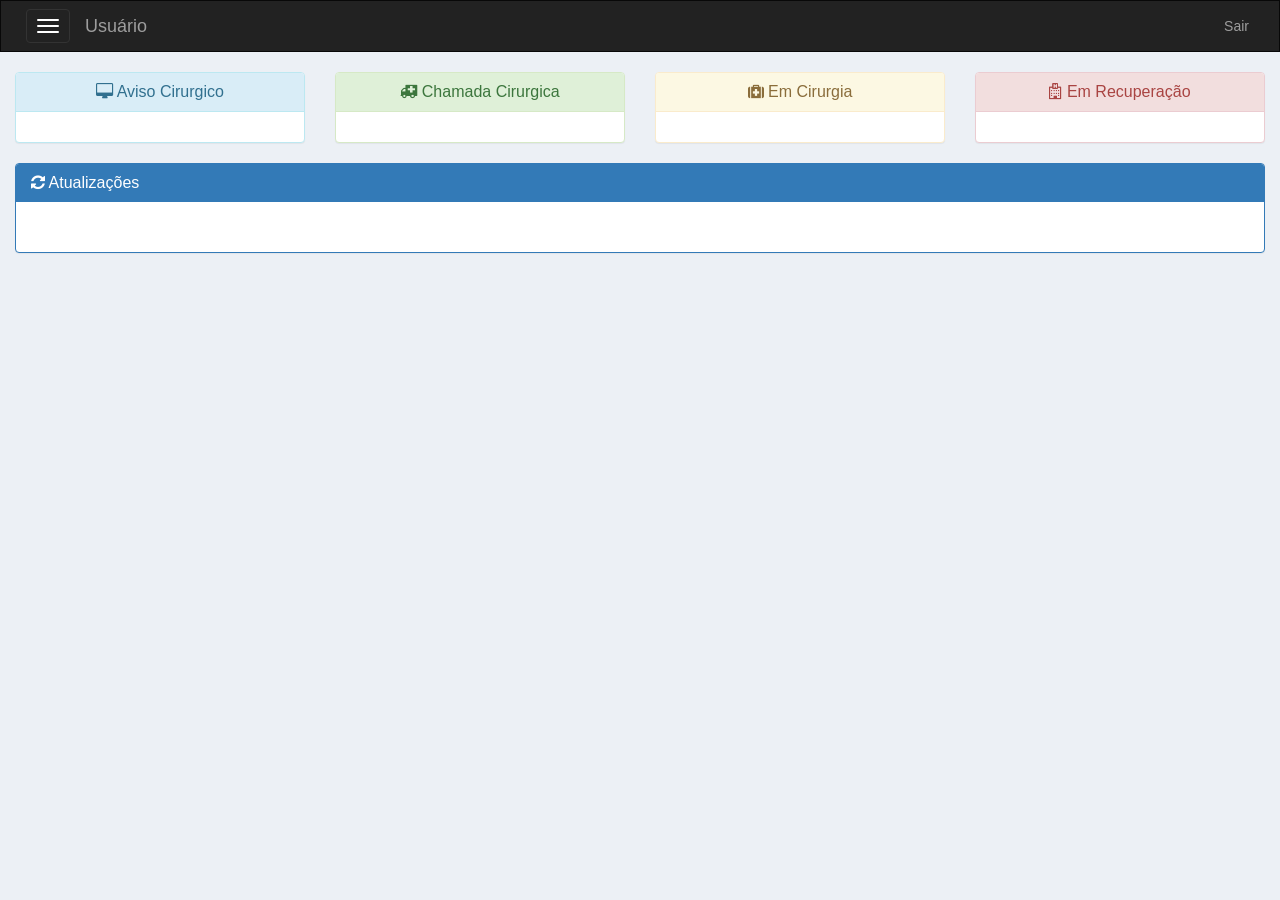
==== commit f1a2e523: "desk" ====
--- a/index.html
+++ b/index.html
@@ -69,10 +69,11 @@
 							</div>
 							
 							
-							<div class="panel-body">
-								<!--vou ter que pegar a cirurgia mais proxima-->
+							<div class="panel-body" id="aviso_cir">
+							
+								<!--vou ter que pegar a cirurgia mais proxima
 								<h3>Silvaldo Não sei o que da Silva</h3>
-								<h4>Previsto para 8:30 </h5>
+								<h4>Previsto para 8:30 </h5>-->
 
 							</div>
 						</div>
@@ -82,9 +83,9 @@
 							<div class="panel-heading">
 								<h3 class="panel-title"><i class="fa fa-ambulance"></i> Chamada Cirurgica </h3>
 							</div>
-							<div class="panel-body">
-								<h3>João Avelino de Piripiri </h3>
-								<h4> Previsto para 11:30</h4>
+							<div class="panel-body" id="chamada_cir">
+								<!--<h3>João Avelino de Piripiri </h3>
+								<h4> Previsto para 11:30</h4>-->
 							</div>
 						</div>
 					</div>
@@ -93,9 +94,9 @@
 							<div class="panel-heading">
 								<h3 class="panel-title"><i class="fa fa-medkit"></i> Em Cirurgia </h3>
 							</div>
-							<div class="panel-body">
-								<h3>João Avelino de Piripiri </h3>
-								<h4> Previsto para 15:30</h4>
+							<div class="panel-body" id="em_cir">
+								<!--<h3>João Avelino de Piripiri </h3>
+								<h4> Previsto para 15:30</h4>-->
 							</div>
 						</div>
 					</div>
@@ -104,9 +105,9 @@
 							<div class="panel-heading">
 								<h3 class="panel-title"><i class="fa fa-hospital-o"></i> Em Recuperação</h3>
 							</div>
-							<div class="panel-body">
-								<h3>Jose Fausto Silva </h3>
-								<h5>Ida para Enfermaria 16/05/2021 às 10:30</h5>
+							<div class="panel-body" id="em_rec">
+								<!--<h3>Jose Fausto Silva </h3>
+								<h5>Ida para Enfermaria 16/05/2021 às 10:30</h5>-->
 							</div>
 						</div>
 					</div>
@@ -122,17 +123,19 @@
 									<!-- Acrescenta a barra de rolagem em resolucções menores -->
 									<table class="table table-hover table-condesed"  id="teste">
 										<thead>
-										<script>
+										<!--<script>
 										var xmlhttp = new XMLHttpRequest();
 										xmlhttp.onreadystatechange = function() {
 							  				if (this.readyState == 4 && this.status == 200) {
 							    			var list_aviso_cir = JSON.parse(this.responseText); 
-											document.getElementById("teste").innerHTML = `  <!-- preciso verificar essa parte-->
-												<!-- Cabeçalho da tabela -->
+											document.getElementById("teste").innerHTML = `  
+												<!-- Cabeçalho da tabela 
 												<tr class="active">
 													<th>Paciente</th>
 													<th>Data</th>
 													<th>Prestador</th>
+													<th>Chamada Transferência</th>
+													<th>Status</th>
 												</tr>
 												${data_aviso_cir()}
 												</thead>
@@ -142,27 +145,57 @@
 													let list_aviso_cirurgico = list_aviso_cir; ///parei aqui
 													let textTable = "";
 
-													<!-- Corpo da Tabela -->
+													<!-- Corpo da Tabela 
 													for(let i in list_aviso_cir) {
 														textTable+= `
 														<tr>
 															<td>${list_aviso_cirurgico[i]['nome_paciente']}</td>
 															<td>	
-																<!-- class="hidden-xs" ->hidden-xs oculta a coluna em resoluções menores -->
+																<!-- class="hidden-xs" ->hidden-xs oculta a coluna em resoluções menores 
 																<p>${list_aviso_cirurgico[i]['data_aviso']}</p>
 															</td>
 															<td>
 																<p>${list_aviso_cirurgico[i]['prestador_cirurgia']}</p>
 															</td>
+															<td>
+																<p>${list_aviso_cirurgico[i]['dt_chamada_transf']}
+															</td>
+															<td>
+																<p>${list_aviso_cirurgico[i]['status']}</p>
+															</td>
 														</tr>`
+														
 													}
 													return textTable;
 												}
 											}
+											document.getElementById("aviso_cir").innerHTML
+											if (list_aviso_cirurgico['status'] == 'Chamada Cirurgica')
+														{
+															`
+															<h3>${list_aviso_cirurgico[1]['nome_paciente']}</h3>
+															<h4>Previsto para ${list_aviso_cirurgico[1]['data_aviso']}</h4>`
+
+														}
+														else if(list_aviso_cirurgico['status'] == 'Chamada Cirurgica')
+														{
+															document.getElementById("chamada_cir").innerHTML`
+															<h3>${list_aviso_cirurgico[1]['nome_paciente']}</h3>
+															<h4>Previsto para ${list_aviso_cirurgico[1]['data_aviso']}</h4>`
+														}
+														else if(list_aviso_cirurgico['status'] == 'Em Cirurgia')
+														{
+															document.getElementById("em_cir").innerHTML
+														}
+														else
+														{
+															document.getElementById("em_rec").innerHTML
+															
+														}
 										};
-										xmlhttp.open("Post","list_aviso_cirurgico.json",true);
+										xmlhttp.open("Post","list_agenda_cirurgica.json",true);
 										xmlhttp.send();
-										</script>
+										</script>-->
 
 										</tbody>
 									</table>
@@ -182,7 +215,7 @@
 		<script type="text/javascript" src="js/script.js"></script><!-- ok -->
 		<script src="js/bootstrap.min.js"></script>
 		<script src="js/main.js"></script>
-		<script src="teste001.js"></script>
+		<script src="listas_bloco.js"></script>
 </body>
 
 </html>
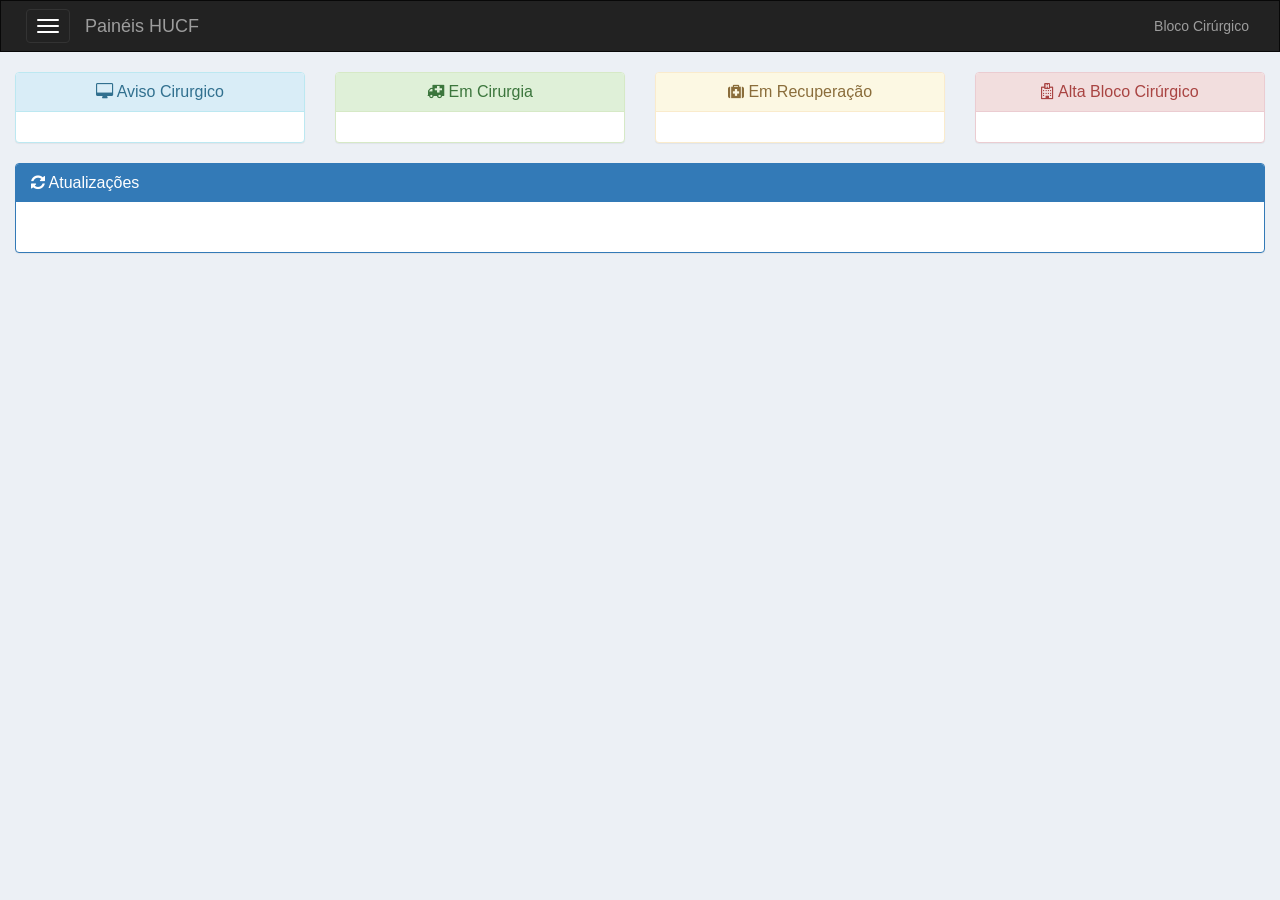
==== commit 96145c51: "att" ====
--- a/index.html
+++ b/index.html
@@ -1,8 +1,4 @@
-﻿<?php
-  $nome = 'teste';
-?>
-
-<!DOCTYPE html>
+﻿<!DOCTYPE html>
 <html>
 
 <head>
@@ -38,11 +34,11 @@
 					<span class="icon-bar"></span>
 					<span class="icon-bar"></span>
 				</button>
-				<a class="navbar-brand" href="#">Usuário</a>
+				<a class="navbar-brand" href="#"> Painéis HUCF</a>
 			</div>
 			<div class="collapse navbar-collapse">
 				<ul class="nav navbar-nav navbar-right">
-					<li><a href="#">Sair</a></li>
+					<li><a href="#">Bloco Cirúrgico</a></li>
 				</ul>
 			</div>
 		</div>
@@ -51,10 +47,10 @@
 		<div class="menu">
 			<ul>
 				<li class="visible-xs"><a href="#">Sair</a></li>
-				<li class="active"><a href="#">Login</a></li>
-				<li><a href="#">Admin</a></li>
-				<li><a href="#">Intranet</a></li>
-				<li><a href="#">Links Úteis</a></li>
+				<li class="active"><a href="#">Bloco Obstétrico</a></li>
+				<li><a href="#">Endoscopia</a></li>
+				<!--<li><a href="#">Intranet</a></li>
+				<li><a href="#">Links Úteis</a></li>-->
 			</ul>
 		</div>
 		<div class="content">
@@ -81,9 +77,9 @@
 					<div class="col-sm-3 text-center" id="caixa_verde">
 						<div class="panel panel-success">
 							<div class="panel-heading">
-								<h3 class="panel-title"><i class="fa fa-ambulance"></i> Chamada Cirurgica </h3>
-							</div>
-							<div class="panel-body" id="chamada_cir">
+								<h3 class="panel-title"><i class="fa fa-ambulance"></i> Em Cirurgia </h3>
+							</div>
+							<div class="panel-body" id="em_cir">
 								<!--<h3>João Avelino de Piripiri </h3>
 								<h4> Previsto para 11:30</h4>-->
 							</div>
@@ -92,9 +88,9 @@
 					<div class="col-sm-3 text-center">
 						<div class="panel panel-warning">
 							<div class="panel-heading">
-								<h3 class="panel-title"><i class="fa fa-medkit"></i> Em Cirurgia </h3>
-							</div>
-							<div class="panel-body" id="em_cir">
+								<h3 class="panel-title"><i class="fa fa-medkit"></i> Em Recuperação </h3>
+							</div>
+							<div class="panel-body" id="em_rec">
 								<!--<h3>João Avelino de Piripiri </h3>
 								<h4> Previsto para 15:30</h4>-->
 							</div>
@@ -103,9 +99,9 @@
 					<div class="col-sm-3 text-center">
 						<div class="panel panel-danger">
 							<div class="panel-heading">
-								<h3 class="panel-title"><i class="fa fa-hospital-o"></i> Em Recuperação</h3>
-							</div>
-							<div class="panel-body" id="em_rec">
+								<h3 class="panel-title"><i class="fa fa-hospital-o"></i> Alta Bloco Cirúrgico</h3>
+							</div>
+							<div class="panel-body" id="alta_bloc">
 								<!--<h3>Jose Fausto Silva </h3>
 								<h5>Ida para Enfermaria 16/05/2021 às 10:30</h5>-->
 							</div>
@@ -215,7 +211,7 @@
 		<script type="text/javascript" src="js/script.js"></script><!-- ok -->
 		<script src="js/bootstrap.min.js"></script>
 		<script src="js/main.js"></script>
-		<script src="listas_bloco.js"></script>
+		<script src="listas_bloco_cir.js"></script>
 </body>
 
 </html>
